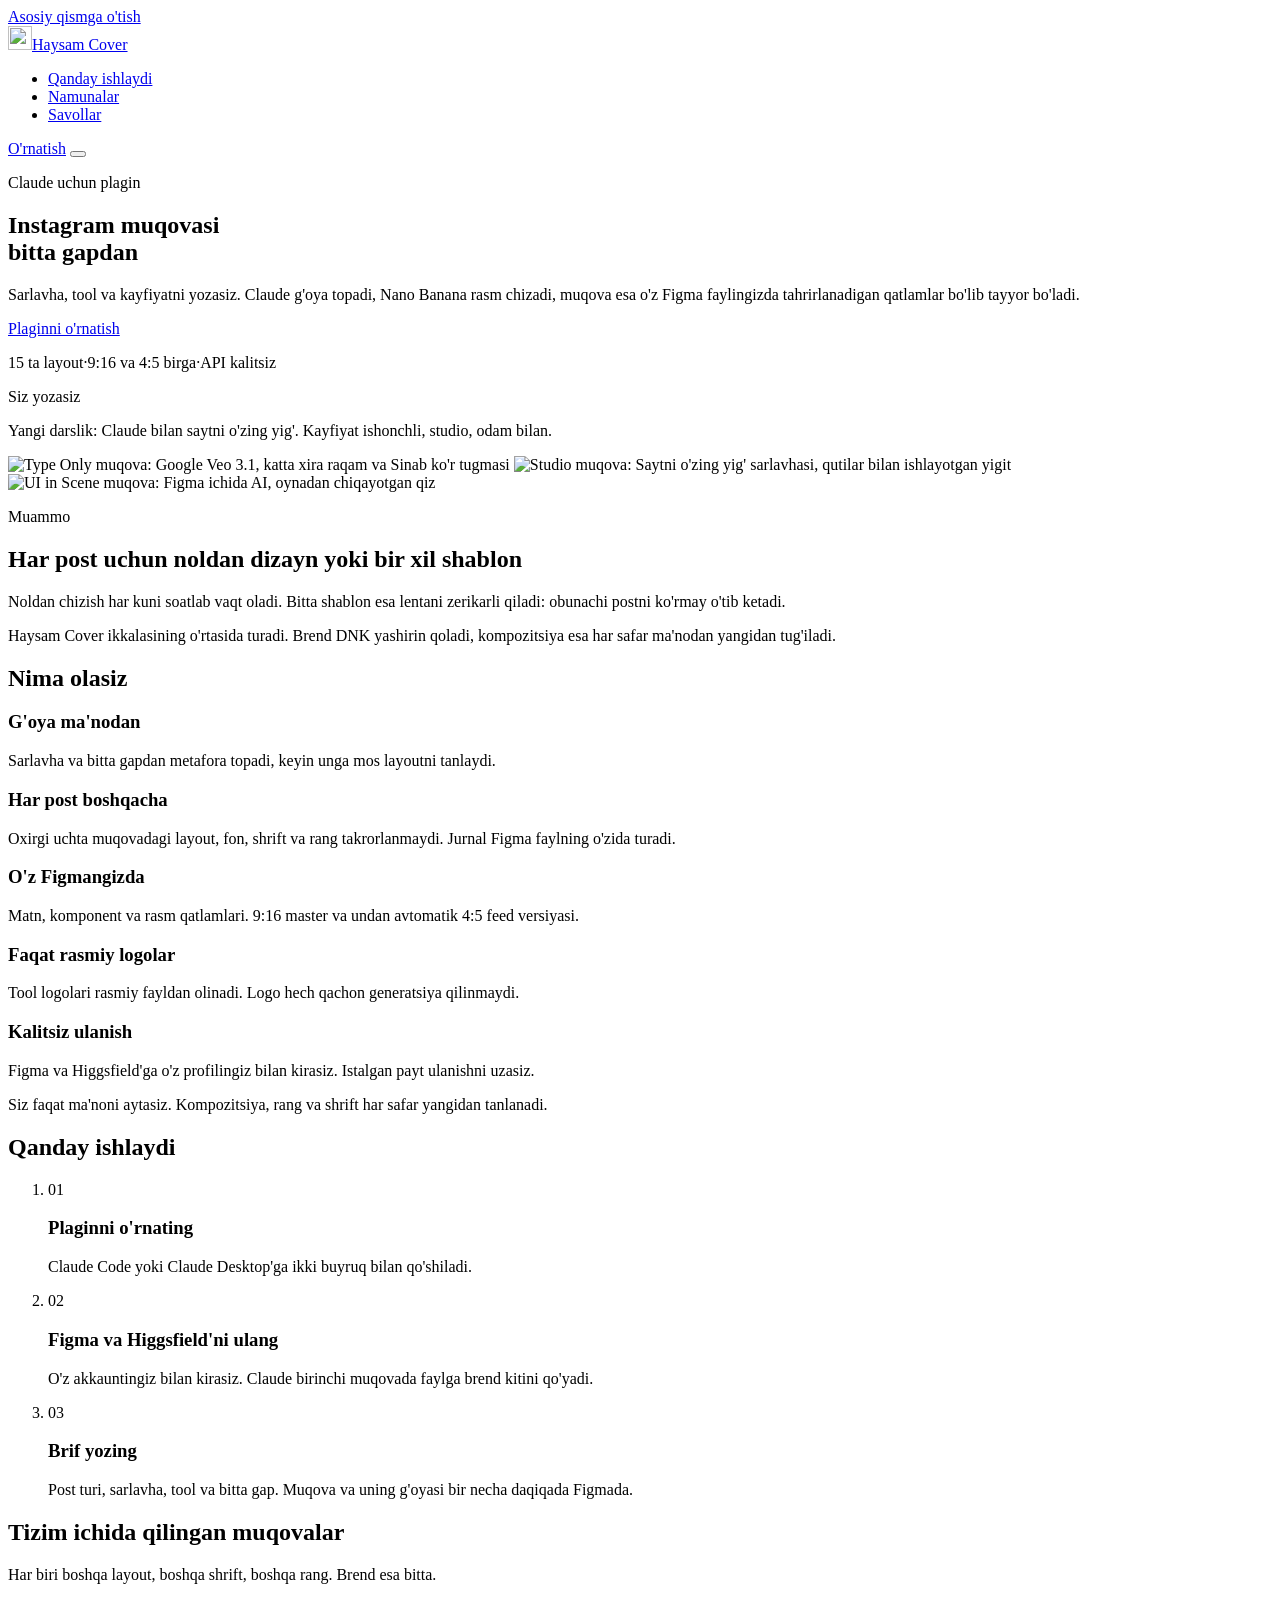
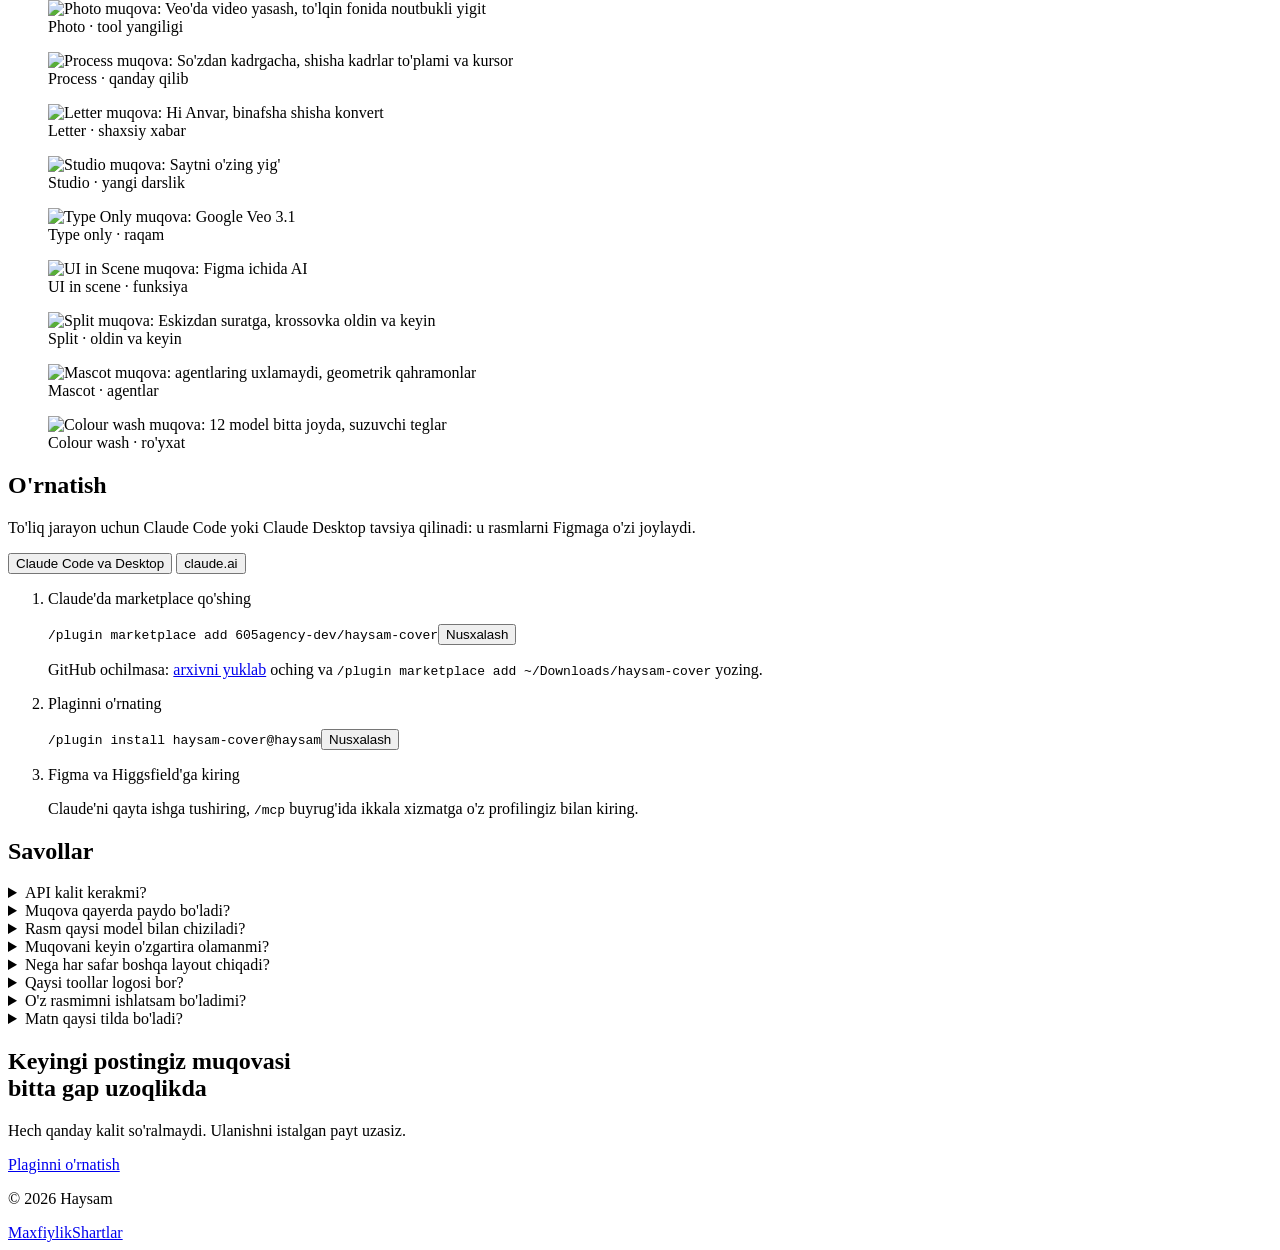
==== web/index.html @ 32047e77 "Haysam Cover plugin: skill, Figma kit, landing page Co-Authored-By: Claude Opus 5.5 <noreply@anthrop" ====
<!doctype html>
<html lang="uz">
<head>
<meta charset="utf-8">
<meta name="viewport" content="width=device-width, initial-scale=1">
<title>Haysam Cover · Instagram muqovasi bitta gapdan</title>
<meta name="description" content="Claude uchun plagin: sarlavha, tool va kayfiyatni yozasiz, Claude g'oya topadi, Nano Banana rasm chizadi va muqova o'z Figma faylingizda tahrirlanadigan holda tayyor bo'ladi.">
<meta property="og:type" content="website">
<meta property="og:title" content="Haysam Cover · Instagram muqovasi bitta gapdan">
<meta property="og:description" content="Claude plagini: g'oya, layout, AI rasm va 9:16 + 4:5 muqova o'z Figmangizda.">
<meta property="og:image" content="https://haysam-cover.vercel.app/og.png">
<meta name="twitter:card" content="summary_large_image">
<link rel="icon" href="/favicon.svg" type="image/svg+xml">
<link rel="preconnect" href="https://fonts.googleapis.com">
<link rel="preconnect" href="https://fonts.gstatic.com" crossorigin>
<link href="https://fonts.googleapis.com/css2?family=Geist:wght@400;500;600;700&family=Geist+Mono:wght@500&display=swap" rel="stylesheet">
<link rel="stylesheet" href="https://unpkg.com/@phosphor-icons/web@2.1.1/src/regular/style.css">
<link rel="stylesheet" href="/styles.css">
<script type="application/ld+json">
{"@context":"https://schema.org","@type":"FAQPage","mainEntity":[
{"@type":"Question","name":"API kalit kerakmi?","acceptedAnswer":{"@type":"Answer","text":"Yo'q. Figma va Higgsfield'ga o'z profilingiz bilan kirasiz. Plagin hech qanday kalit yoki parol so'ramaydi."}},
{"@type":"Question","name":"Muqova qayerda paydo bo'ladi?","acceptedAnswer":{"@type":"Answer","text":"Faqat siz bergan Figma faylda, Haysam Covers sahifasida. Haysam namuna fayli faqat o'qiladi."}},
{"@type":"Question","name":"Rasm qaysi model bilan chiziladi?","acceptedAnswer":{"@type":"Answer","text":"Higgsfield'dagi Nano Banana 2 bilan. Kreditlar sizning Higgsfield hisobingizdan yechiladi."}}
]}
</script>
</head>
<body>
<a class="skip" href="#main">Asosiy qismga o'tish</a>

<header class="nav-wrap">
  <nav class="nav" aria-label="Asosiy menyu">
    <a class="brand" href="/" aria-current="page"><img src="/favicon.svg" alt="" width="24" height="24"><span class="title-3">Haysam Cover</span></a>
    <ul class="nav-links">
      <li><a class="body-5" href="#qanday">Qanday ishlaydi</a></li>
      <li><a class="body-5" href="#namunalar">Namunalar</a></li>
      <li><a class="body-5" href="#savollar">Savollar</a></li>
    </ul>
    <a class="btn btn-primary button-sm nav-cta" href="#ornatish">O'rnatish</a>
    <button class="menu-toggle" aria-label="Menyuni ochish" aria-expanded="false" aria-controls="mobile-menu"><span></span><span></span></button>
  </nav>
  <div class="mobile-menu" id="mobile-menu" hidden>
    <a class="heading-4" href="#qanday">Qanday ishlaydi</a>
    <a class="heading-4" href="#namunalar">Namunalar</a>
    <a class="heading-4" href="#savollar">Savollar</a>
    <a class="heading-4" href="#ornatish">O'rnatish</a>
  </div>
</header>

<main id="main">

  <section class="hero">
    <p class="eyebrow caption-1"><i class="ph ph-puzzle-piece" aria-hidden="true"></i> Claude uchun plagin</p>
    <h1 class="heading-1 hero-title">Instagram muqovasi<br>bitta gapdan</h1>
    <p class="body-3 hero-sub">Sarlavha, tool va kayfiyatni yozasiz. Claude g'oya topadi, Nano Banana rasm chizadi, muqova esa o'z Figma faylingizda tahrirlanadigan qatlamlar bo'lib tayyor bo'ladi.</p>
    <div class="hero-actions">
      <a class="btn btn-primary button-lg" href="#ornatish">Plaginni o'rnatish <i class="ph ph-arrow-down" aria-hidden="true"></i></a>
    </div>
    <p class="caption-2 proof"><span>15 ta layout</span><span aria-hidden="true">·</span><span>9:16 va 4:5 birga</span><span aria-hidden="true">·</span><span>API kalitsiz</span></p>

    <div class="hero-visual" aria-label="Brifdan muqovaga: misol">
      <div class="brief">
        <p class="caption-3 brief-label">Siz yozasiz</p>
        <p class="body-2">Yangi darslik: Claude bilan saytni o'zing yig'. Kayfiyat ishonchli, studio, odam bilan.</p>
      </div>
      <div class="fan">
        <img class="fan-card c1" src="/covers/i-type.webp" width="540" height="960" alt="Type Only muqova: Google Veo 3.1, katta xira raqam va Sinab ko'r tugmasi">
        <img class="fan-card c2" src="/covers/h-studio.webp" width="540" height="960" alt="Studio muqova: Saytni o'zing yig' sarlavhasi, qutilar bilan ishlayotgan yigit">
        <img class="fan-card c3" src="/covers/j-ui.webp" width="540" height="960" alt="UI in Scene muqova: Figma ichida AI, oynadan chiqayotgan qiz">
      </div>
    </div>
  </section>

  <section class="section problem reveal">
    <div class="split">
      <div>
        <p class="caption-3 kicker">Muammo</p>
        <h2 class="heading-3">Har post uchun noldan dizayn yoki bir xil shablon</h2>
      </div>
      <div class="split-body">
        <p class="body-3">Noldan chizish har kuni soatlab vaqt oladi. Bitta shablon esa lentani zerikarli qiladi: obunachi postni ko'rmay o'tib ketadi.</p>
        <p class="body-3">Haysam Cover ikkalasining o'rtasida turadi. Brend DNK yashirin qoladi, kompozitsiya esa har safar ma'nodan yangidan tug'iladi.</p>
      </div>
    </div>
  </section>

  <section class="section reveal" aria-labelledby="foyda">
    <h2 class="heading-3 section-title" id="foyda">Nima olasiz</h2>
    <div class="cards">
      <article class="card">
        <i class="ph ph-lightbulb icon" aria-hidden="true"></i>
        <h3 class="title-1">G'oya ma'nodan</h3>
        <p class="body-6">Sarlavha va bitta gapdan metafora topadi, keyin unga mos layoutni tanlaydi.</p>
      </article>
      <article class="card">
        <i class="ph ph-shuffle icon" aria-hidden="true"></i>
        <h3 class="title-1">Har post boshqacha</h3>
        <p class="body-6">Oxirgi uchta muqovadagi layout, fon, shrift va rang takrorlanmaydi. Jurnal Figma faylning o'zida turadi.</p>
      </article>
      <article class="card">
        <i class="ph ph-figma-logo icon" aria-hidden="true"></i>
        <h3 class="title-1">O'z Figmangizda</h3>
        <p class="body-6">Matn, komponent va rasm qatlamlari. 9:16 master va undan avtomatik 4:5 feed versiyasi.</p>
      </article>
      <article class="card">
        <i class="ph ph-seal-check icon" aria-hidden="true"></i>
        <h3 class="title-1">Faqat rasmiy logolar</h3>
        <p class="body-6">Tool logolari rasmiy fayldan olinadi. Logo hech qachon generatsiya qilinmaydi.</p>
      </article>
      <article class="card">
        <i class="ph ph-plugs-connected icon" aria-hidden="true"></i>
        <h3 class="title-1">Kalitsiz ulanish</h3>
        <p class="body-6">Figma va Higgsfield'ga o'z profilingiz bilan kirasiz. Istalgan payt ulanishni uzasiz.</p>
      </article>
    </div>
  </section>

  <section class="tagline" aria-label="Asosiy g'oya">
    <p class="heading-2 tagline-text" data-words>Siz faqat ma'noni aytasiz. Kompozitsiya, rang va shrift har safar yangidan tanlanadi.</p>
  </section>

  <section class="section reveal" id="qanday" aria-labelledby="qanday-title">
    <h2 class="heading-3 section-title" id="qanday-title">Qanday ishlaydi</h2>
    <ol class="steps">
      <li class="step">
        <span class="step-num caption-3">01</span>
        <h3 class="title-1">Plaginni o'rnating</h3>
        <p class="body-6">Claude Code yoki Claude Desktop'ga ikki buyruq bilan qo'shiladi.</p>
      </li>
      <li class="step">
        <span class="step-num caption-3">02</span>
        <h3 class="title-1">Figma va Higgsfield'ni ulang</h3>
        <p class="body-6">O'z akkauntingiz bilan kirasiz. Claude birinchi muqovada faylga brend kitini qo'yadi.</p>
      </li>
      <li class="step">
        <span class="step-num caption-3">03</span>
        <h3 class="title-1">Brif yozing</h3>
        <p class="body-6">Post turi, sarlavha, tool va bitta gap. Muqova va uning g'oyasi bir necha daqiqada Figmada.</p>
      </li>
    </ol>
  </section>

  <section class="section reveal" id="namunalar" aria-labelledby="namuna-title">
    <div class="section-head">
      <h2 class="heading-3" id="namuna-title">Tizim ichida qilingan muqovalar</h2>
      <p class="body-6 muted">Har biri boshqa layout, boshqa shrift, boshqa rang. Brend esa bitta.</p>
    </div>
    <div class="gallery">
      <figure><img loading="lazy" src="/covers/a3-photo.webp" width="540" height="960" alt="Photo muqova: Veo'da video yasash, to'lqin fonida noutbukli yigit"><figcaption class="caption-4">Photo · tool yangiligi</figcaption></figure>
      <figure><img loading="lazy" src="/covers/f-process.webp" width="540" height="960" alt="Process muqova: So'zdan kadrgacha, shisha kadrlar to'plami va kursor"><figcaption class="caption-4">Process · qanday qilib</figcaption></figure>
      <figure><img loading="lazy" src="/covers/g-letter.webp" width="540" height="960" alt="Letter muqova: Hi Anvar, binafsha shisha konvert"><figcaption class="caption-4">Letter · shaxsiy xabar</figcaption></figure>
      <figure><img loading="lazy" src="/covers/h-studio.webp" width="540" height="960" alt="Studio muqova: Saytni o'zing yig'"><figcaption class="caption-4">Studio · yangi darslik</figcaption></figure>
      <figure><img loading="lazy" src="/covers/i-type.webp" width="540" height="960" alt="Type Only muqova: Google Veo 3.1"><figcaption class="caption-4">Type only · raqam</figcaption></figure>
      <figure><img loading="lazy" src="/covers/j-ui.webp" width="540" height="960" alt="UI in Scene muqova: Figma ichida AI"><figcaption class="caption-4">UI in scene · funksiya</figcaption></figure>
      <figure><img loading="lazy" src="/covers/k-split.webp" width="540" height="960" alt="Split muqova: Eskizdan suratga, krossovka oldin va keyin"><figcaption class="caption-4">Split · oldin va keyin</figcaption></figure>
      <figure><img loading="lazy" src="/covers/l-mascot.webp" width="540" height="960" alt="Mascot muqova: agentlaring uxlamaydi, geometrik qahramonlar"><figcaption class="caption-4">Mascot · agentlar</figcaption></figure>
      <figure><img loading="lazy" src="/covers/m-wash.webp" width="540" height="960" alt="Colour wash muqova: 12 model bitta joyda, suzuvchi teglar"><figcaption class="caption-4">Colour wash · ro'yxat</figcaption></figure>
    </div>
  </section>

  <section class="section reveal" id="ornatish" aria-labelledby="ornatish-title">
    <div class="section-head">
      <h2 class="heading-3" id="ornatish-title">O'rnatish</h2>
      <p class="body-6 muted">To'liq jarayon uchun Claude Code yoki Claude Desktop tavsiya qilinadi: u rasmlarni Figmaga o'zi joylaydi.</p>
    </div>
    <div class="install">
      <div class="tabs" role="tablist" aria-label="Qayerga o'rnatasiz">
        <button class="tab button-sm" role="tab" id="tab-code" aria-controls="panel-code" aria-selected="true">Claude Code va Desktop</button>
        <button class="tab button-sm" role="tab" id="tab-web" aria-controls="panel-web" aria-selected="false" tabindex="-1">claude.ai</button>
      </div>

      <div class="panel" role="tabpanel" id="panel-code" aria-labelledby="tab-code">
        <ol class="install-steps">
          <li>
            <p class="body-4">Claude'da marketplace qo'shing</p>
            <div class="code"><code>/plugin marketplace add 605agency-dev/haysam-cover</code><button class="copy button-xsm" type="button">Nusxalash</button></div>
            <p class="body-6 muted">GitHub ochilmasa: <a href="/downloads/haysam-cover-plugin.zip" download>arxivni yuklab</a> oching va <code class="inline">/plugin marketplace add ~/Downloads/haysam-cover</code> yozing.</p>
          </li>
          <li>
            <p class="body-4">Plaginni o'rnating</p>
            <div class="code"><code>/plugin install haysam-cover@haysam</code><button class="copy button-xsm" type="button">Nusxalash</button></div>
          </li>
          <li>
            <p class="body-4">Figma va Higgsfield'ga kiring</p>
            <p class="body-6 muted">Claude'ni qayta ishga tushiring, <code class="inline">/mcp</code> buyrug'ida ikkala xizmatga o'z profilingiz bilan kiring.</p>
          </li>
        </ol>
      </div>

      <div class="panel" role="tabpanel" id="panel-web" aria-labelledby="tab-web" hidden>
        <ol class="install-steps">
          <li>
            <p class="body-4">Skill arxivini yuklab oling</p>
            <a class="btn btn-primary button-md" href="/downloads/haysam-cover-skill.zip" download><i class="ph ph-download-simple" aria-hidden="true"></i> haysam-cover-skill.zip</a>
          </li>
          <li>
            <p class="body-4">Settings → Capabilities → Skills bo'limida yuklang</p>
            <p class="body-6 muted">Arxivni ochmasdan o'zini yuklang.</p>
          </li>
          <li>
            <p class="body-4">Connectors'da Figma va Higgsfield'ni ulang</p>
            <p class="body-6 muted">Brauzerda rasmni Figmaga avtomatik joylab bo'lmaydi: Claude rasm havolasini beradi, siz uni IMAGE qatlamiga tashlaysiz.</p>
          </li>
        </ol>
      </div>
      <p class="caption-2 copy-error" role="status" aria-live="polite"></p>
    </div>
  </section>

  <section class="section reveal" id="savollar" aria-labelledby="savol-title">
    <h2 class="heading-3 section-title" id="savol-title">Savollar</h2>
    <div class="faq">
      <details><summary class="title-2">API kalit kerakmi?</summary><p class="body-6">Yo'q. Figma va Higgsfield'ga o'z profilingiz bilan kirasiz. Plagin hech qanday kalit yoki parol so'ramaydi.</p></details>
      <details><summary class="title-2">Muqova qayerda paydo bo'ladi?</summary><p class="body-6">Faqat siz bergan Figma faylda, Haysam Covers sahifasida. Fayl bo'lmasa, Claude sizning draftlaringizda yangisini ochadi. Haysam namuna fayli faqat o'qiladi.</p></details>
      <details><summary class="title-2">Rasm qaysi model bilan chiziladi?</summary><p class="body-6">Higgsfield'dagi Nano Banana 2 bilan. Kreditlar sizning Higgsfield hisobingizdan yechiladi. Video faqat siz alohida so'rasangiz qilinadi.</p></details>
      <details><summary class="title-2">Muqovani keyin o'zgartira olamanmi?</summary><p class="body-6">Ha. Hammasi oddiy Figma qatlamlari: matnni tahrirlaysiz, rasmni almashtirasiz, tugma rangini o'zgartirasiz. 4:5 versiya 9:16 masterdan yangilanadi.</p></details>
      <details><summary class="title-2">Nega har safar boshqa layout chiqadi?</summary><p class="body-6">Claude oxirgi uchta muqovani faylning COVER LOG jurnalidan o'qiydi va layout, fon, shrift yoki rangni takrorlamaydi. Bitta layoutni xohlasangiz, brifda ayting.</p></details>
      <details><summary class="title-2">Qaysi toollar logosi bor?</summary><p class="body-6">Claude, ChatGPT, Gemini, Google Veo, Figma, Notion, Canva, Photoshop, Perplexity, ElevenLabs, Suno, Telegram va boshqalar. Yangi tool uchun Claude rasmiy SVG faylni topib kitga qo'shadi.</p></details>
      <details><summary class="title-2">O'z rasmimni ishlatsam bo'ladimi?</summary><p class="body-6">Ha. Brifda rasmni bering: Claude uni slotga joylaydi yoki uslubni saqlab qayta chizdiradi.</p></details>
      <details><summary class="title-2">Matn qaysi tilda bo'ladi?</summary><p class="body-6">Brifni qaysi tilda yozsangiz, muqova o'sha tilda. Asosiy til o'zbekcha lotin.</p></details>
    </div>
  </section>

  <section class="final reveal" aria-labelledby="final-title">
    <h2 class="heading-2 final-title" id="final-title">Keyingi postingiz muqovasi<br>bitta gap uzoqlikda</h2>
    <p class="body-3 muted">Hech qanday kalit so'ralmaydi. Ulanishni istalgan payt uzasiz.</p>
    <a class="btn btn-primary button-lg" href="#ornatish">Plaginni o'rnatish <i class="ph ph-arrow-up" aria-hidden="true"></i></a>
  </section>
</main>

<footer class="footer">
  <p class="caption-2">© 2026 Haysam</p>
  <nav aria-label="Huquqiy"><a class="caption-2" href="/privacy">Maxfiylik</a><a class="caption-2" href="/terms">Shartlar</a></nav>
</footer>

<script src="/app.js" defer></script>
</body>
</html>
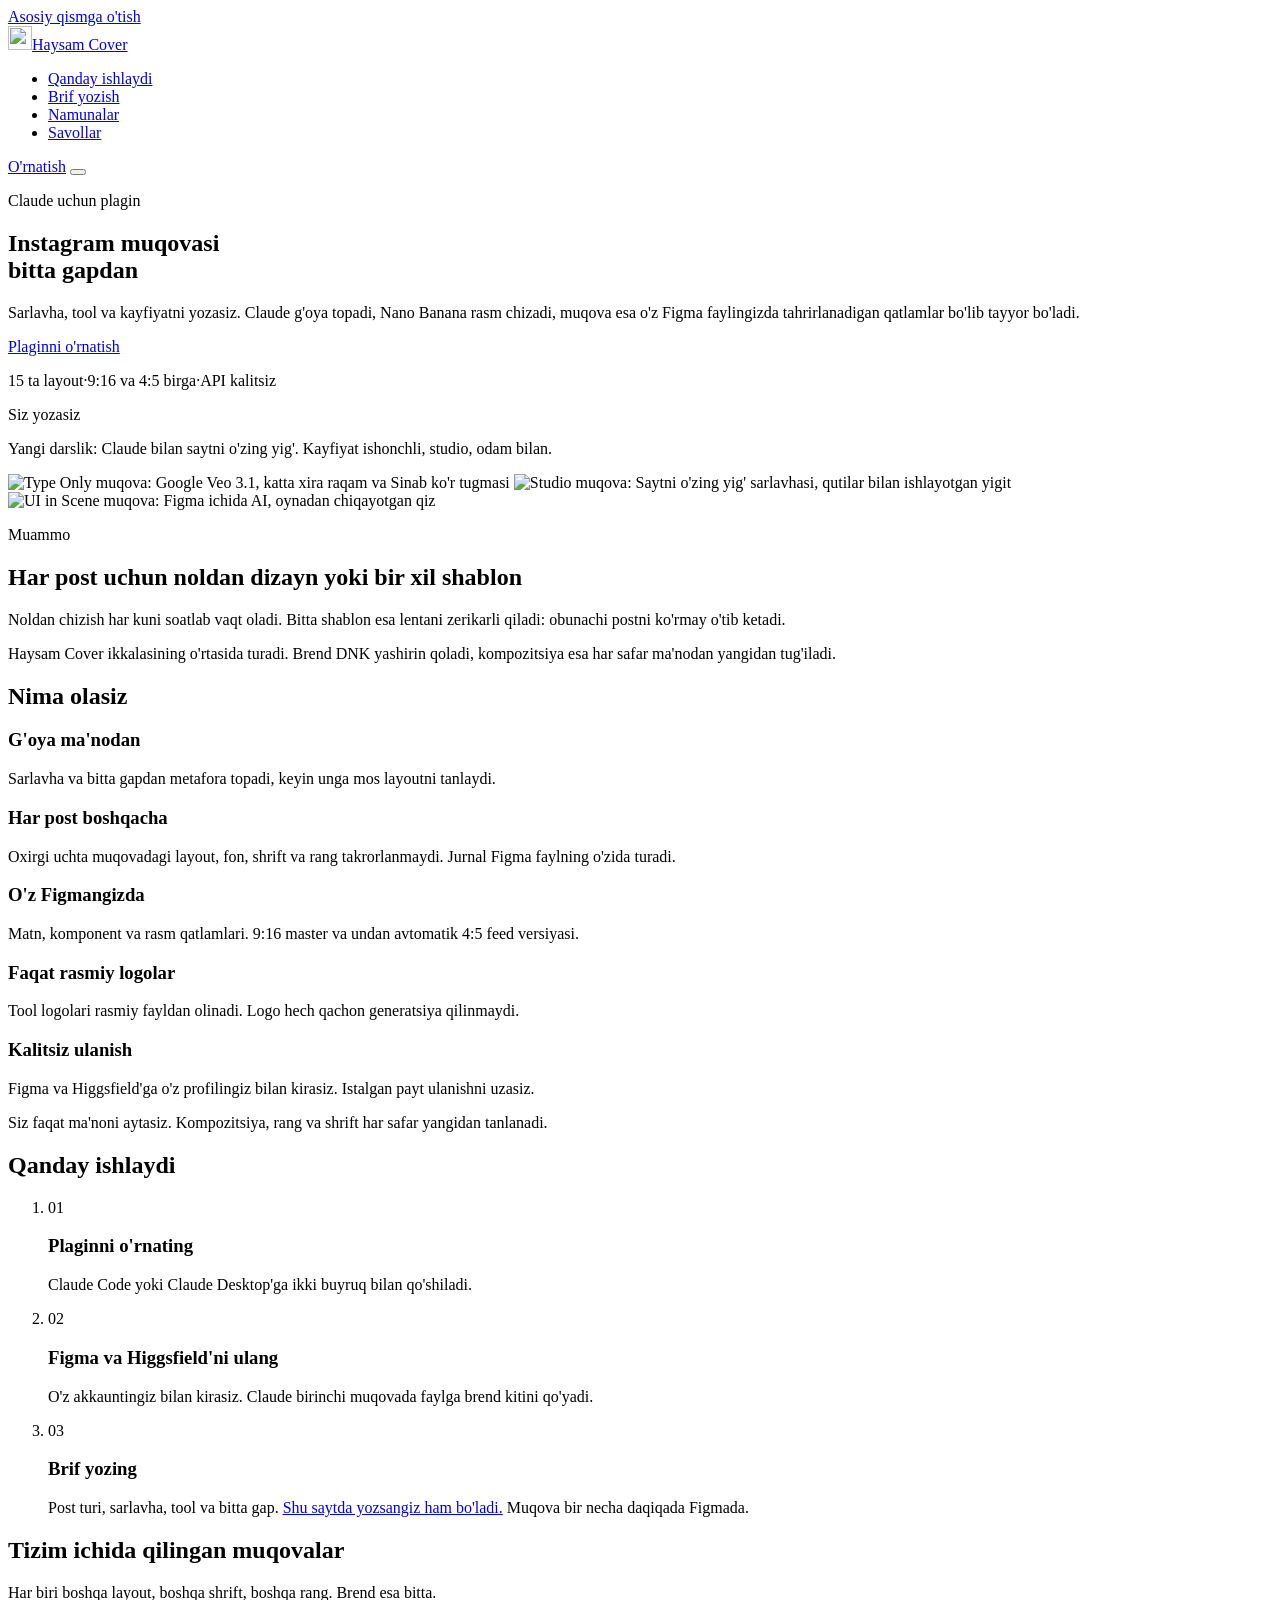
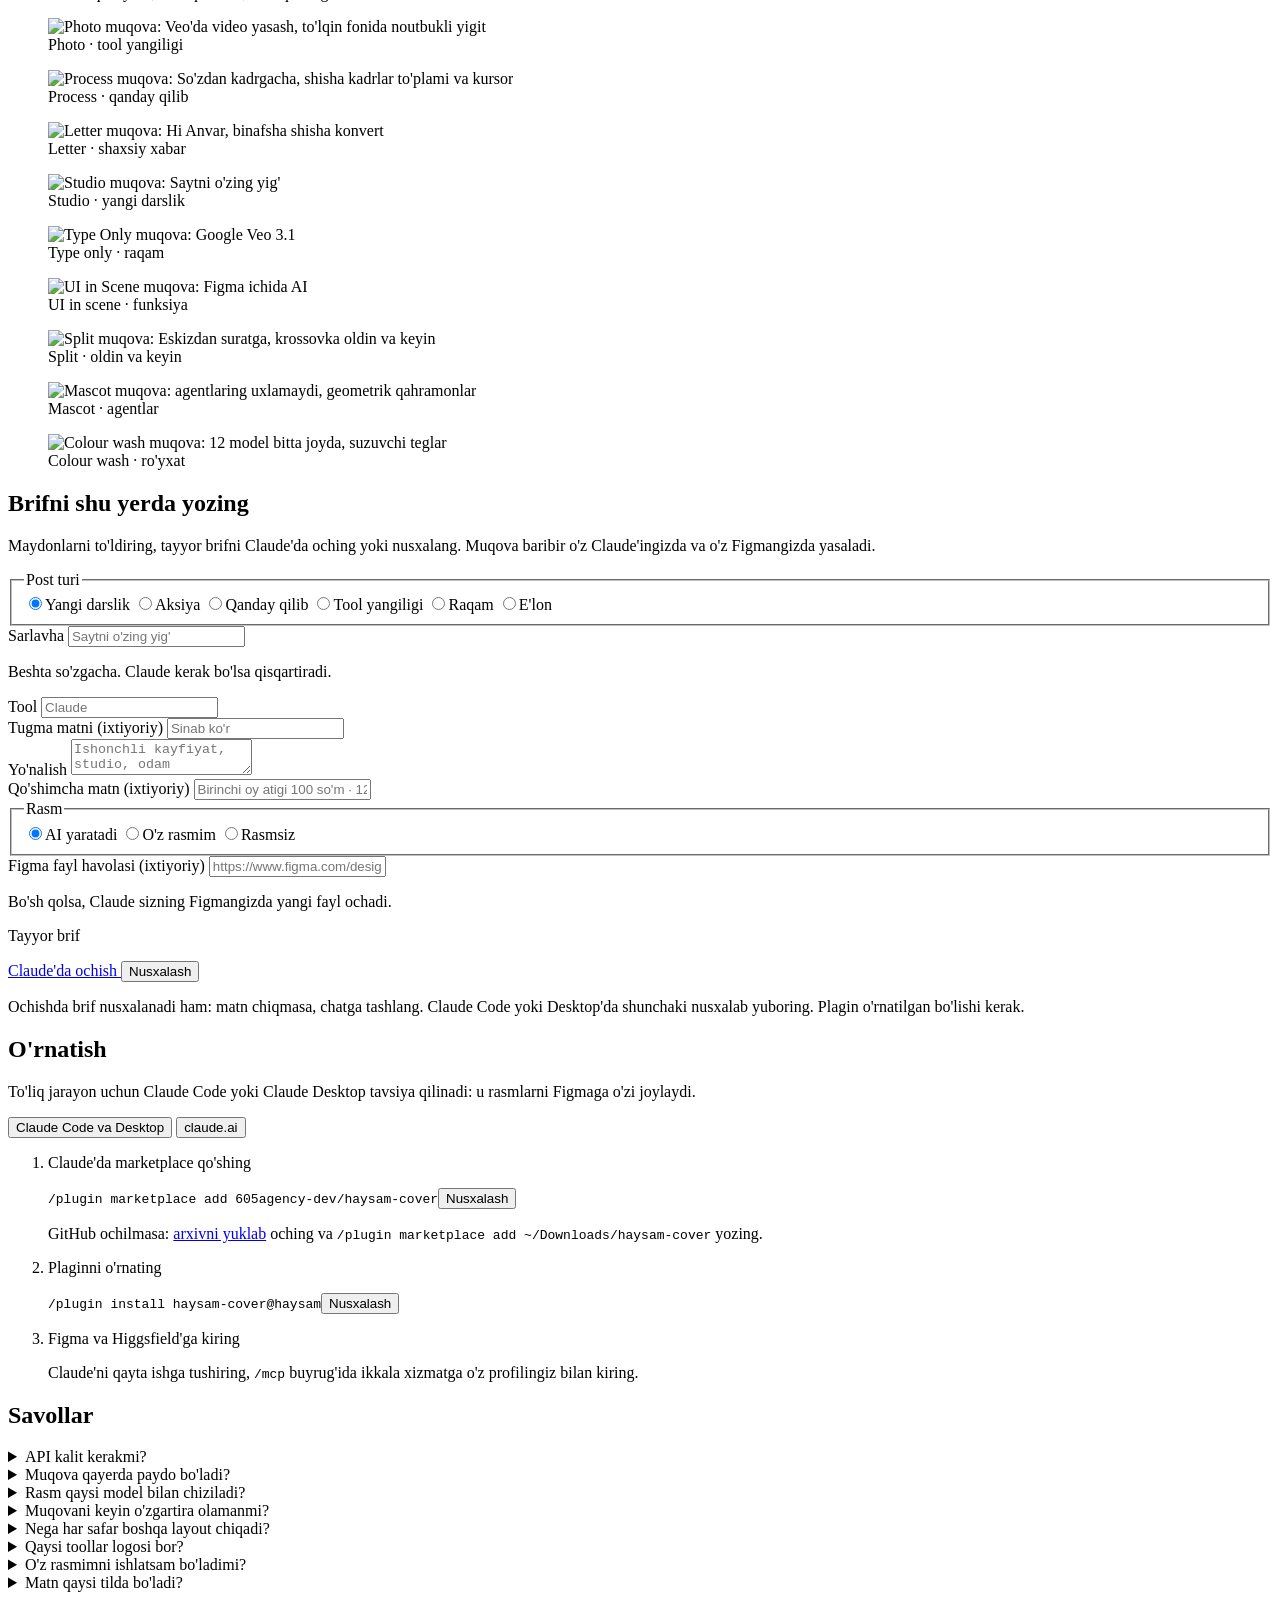
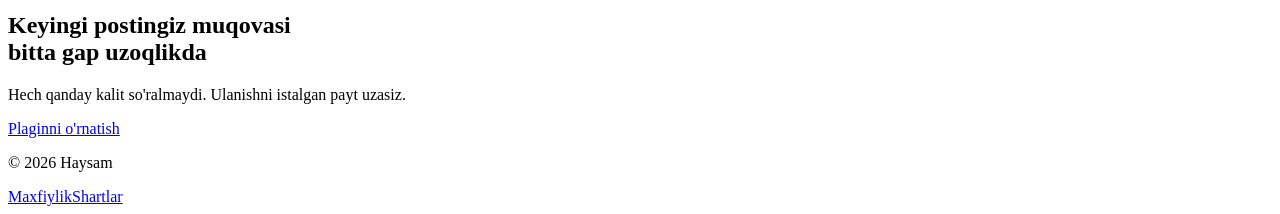
==== commit 53cc35fc: "Brief form on the landing page; skill accepts HAYSAM BRIEF Co-Authored-By: Claude Opus 5.5 <noreply@" ====
--- a/web/index.html
+++ b/web/index.html
@@ -32,6 +32,7 @@
     <a class="brand" href="/" aria-current="page"><img src="/favicon.svg" alt="" width="24" height="24"><span class="title-3">Haysam Cover</span></a>
     <ul class="nav-links">
       <li><a class="body-5" href="#qanday">Qanday ishlaydi</a></li>
+      <li><a class="body-5" href="#brif">Brif yozish</a></li>
       <li><a class="body-5" href="#namunalar">Namunalar</a></li>
       <li><a class="body-5" href="#savollar">Savollar</a></li>
     </ul>
@@ -40,6 +41,7 @@
   </nav>
   <div class="mobile-menu" id="mobile-menu" hidden>
     <a class="heading-4" href="#qanday">Qanday ishlaydi</a>
+    <a class="heading-4" href="#brif">Brif yozish</a>
     <a class="heading-4" href="#namunalar">Namunalar</a>
     <a class="heading-4" href="#savollar">Savollar</a>
     <a class="heading-4" href="#ornatish">O'rnatish</a>
@@ -134,7 +136,7 @@
       <li class="step">
         <span class="step-num caption-3">03</span>
         <h3 class="title-1">Brif yozing</h3>
-        <p class="body-6">Post turi, sarlavha, tool va bitta gap. Muqova va uning g'oyasi bir necha daqiqada Figmada.</p>
+        <p class="body-6">Post turi, sarlavha, tool va bitta gap. <a class="link" href="#brif">Shu saytda yozsangiz ham bo'ladi.</a> Muqova bir necha daqiqada Figmada.</p>
       </li>
     </ol>
   </section>
@@ -154,6 +156,86 @@
       <figure><img loading="lazy" src="/covers/k-split.webp" width="540" height="960" alt="Split muqova: Eskizdan suratga, krossovka oldin va keyin"><figcaption class="caption-4">Split · oldin va keyin</figcaption></figure>
       <figure><img loading="lazy" src="/covers/l-mascot.webp" width="540" height="960" alt="Mascot muqova: agentlaring uxlamaydi, geometrik qahramonlar"><figcaption class="caption-4">Mascot · agentlar</figcaption></figure>
       <figure><img loading="lazy" src="/covers/m-wash.webp" width="540" height="960" alt="Colour wash muqova: 12 model bitta joyda, suzuvchi teglar"><figcaption class="caption-4">Colour wash · ro'yxat</figcaption></figure>
+    </div>
+  </section>
+
+  <section class="section reveal" id="brif" aria-labelledby="brif-title">
+    <div class="section-head">
+      <h2 class="heading-3" id="brif-title">Brifni shu yerda yozing</h2>
+      <p class="body-6 muted">Maydonlarni to'ldiring, tayyor brifni Claude'da oching yoki nusxalang. Muqova baribir o'z Claude'ingizda va o'z Figmangizda yasaladi.</p>
+    </div>
+    <div class="composer">
+      <form class="brief-form" id="brief-form" novalidate>
+        <fieldset class="field">
+          <legend class="body-4">Post turi</legend>
+          <div class="chips-input">
+            <label><input type="radio" name="type" value="Yangi darslik" checked><span class="button-sm">Yangi darslik</span></label>
+            <label><input type="radio" name="type" value="Aksiya"><span class="button-sm">Aksiya</span></label>
+            <label><input type="radio" name="type" value="Qanday qilib"><span class="button-sm">Qanday qilib</span></label>
+            <label><input type="radio" name="type" value="Tool yangiligi"><span class="button-sm">Tool yangiligi</span></label>
+            <label><input type="radio" name="type" value="Raqam"><span class="button-sm">Raqam</span></label>
+            <label><input type="radio" name="type" value="E'lon"><span class="button-sm">E'lon</span></label>
+          </div>
+        </fieldset>
+
+        <div class="field">
+          <label class="body-4" for="f-headline">Sarlavha</label>
+          <input class="input body-3" id="f-headline" name="headline" maxlength="60" required placeholder="Saytni o'zing yig'" autocomplete="off" aria-describedby="f-headline-hint">
+          <p class="caption-2 muted" id="f-headline-hint">Beshta so'zgacha. Claude kerak bo'lsa qisqartiradi.</p>
+        </div>
+
+        <div class="field-row">
+          <div class="field">
+            <label class="body-4" for="f-tool">Tool</label>
+            <input class="input body-3" id="f-tool" name="tool" list="tools" placeholder="Claude" autocomplete="off">
+            <datalist id="tools">
+              <option value="Claude"><option value="ChatGPT"><option value="Gemini"><option value="Google Veo"><option value="Figma">
+              <option value="Notion"><option value="ElevenLabs"><option value="Suno"><option value="Perplexity"><option value="Photoshop">
+              <option value="Canva"><option value="Telegram"><option value="Google"><option value="Anthropic">
+            </datalist>
+          </div>
+          <div class="field">
+            <label class="body-4" for="f-cta">Tugma matni <span class="muted">(ixtiyoriy)</span></label>
+            <input class="input body-3" id="f-cta" name="cta" maxlength="24" placeholder="Sinab ko'r" autocomplete="off">
+          </div>
+        </div>
+
+        <div class="field">
+          <label class="body-4" for="f-direction">Yo'nalish</label>
+          <textarea class="input body-3" id="f-direction" name="direction" rows="2" maxlength="200" placeholder="Ishonchli kayfiyat, studio, odam qutilardan sayt yig'yapti"></textarea>
+        </div>
+
+        <div class="field">
+          <label class="body-4" for="f-extra">Qo'shimcha matn <span class="muted">(ixtiyoriy)</span></label>
+          <input class="input body-3" id="f-extra" name="extra" maxlength="80" placeholder="Birinchi oy atigi 100 so'm · 12 dars" autocomplete="off">
+        </div>
+
+        <fieldset class="field">
+          <legend class="body-4">Rasm</legend>
+          <div class="chips-input">
+            <label><input type="radio" name="image" value="AI, Nano Banana 2" checked><span class="button-sm">AI yaratadi</span></label>
+            <label><input type="radio" name="image" value="O'z rasmimni beraman"><span class="button-sm">O'z rasmim</span></label>
+            <label><input type="radio" name="image" value="Rasmsiz, faqat tipografika"><span class="button-sm">Rasmsiz</span></label>
+          </div>
+        </fieldset>
+
+        <div class="field">
+          <label class="body-4" for="f-figma">Figma fayl havolasi <span class="muted">(ixtiyoriy)</span></label>
+          <input class="input body-3" id="f-figma" name="figma" type="url" inputmode="url" placeholder="https://www.figma.com/design/..." autocomplete="off" aria-describedby="f-figma-hint">
+          <p class="caption-2 muted" id="f-figma-hint">Bo'sh qolsa, Claude sizning Figmangizda yangi fayl ochadi.</p>
+        </div>
+      </form>
+
+      <aside class="brief-out" aria-labelledby="brief-out-title">
+        <p class="caption-3 brief-label" id="brief-out-title">Tayyor brif</p>
+        <pre class="brief-text" id="brief-text" aria-live="polite"></pre>
+        <div class="brief-actions">
+          <a class="btn btn-primary button-md" id="brief-open" href="https://claude.ai/new" target="_blank" rel="noopener">Claude'da ochish <i class="ph ph-arrow-up-right" aria-hidden="true"></i></a>
+          <button class="btn btn-secondary button-md" id="brief-copy" type="button"><i class="ph ph-copy" aria-hidden="true"></i> <span>Nusxalash</span></button>
+        </div>
+        <p class="caption-2 muted">Ochishda brif nusxalanadi ham: matn chiqmasa, chatga tashlang. Claude Code yoki Desktop'da shunchaki nusxalab yuboring. Plagin o'rnatilgan bo'lishi kerak.</p>
+        <p class="caption-2 brief-error" id="brief-error" role="status" aria-live="polite"></p>
+      </aside>
     </div>
   </section>
 
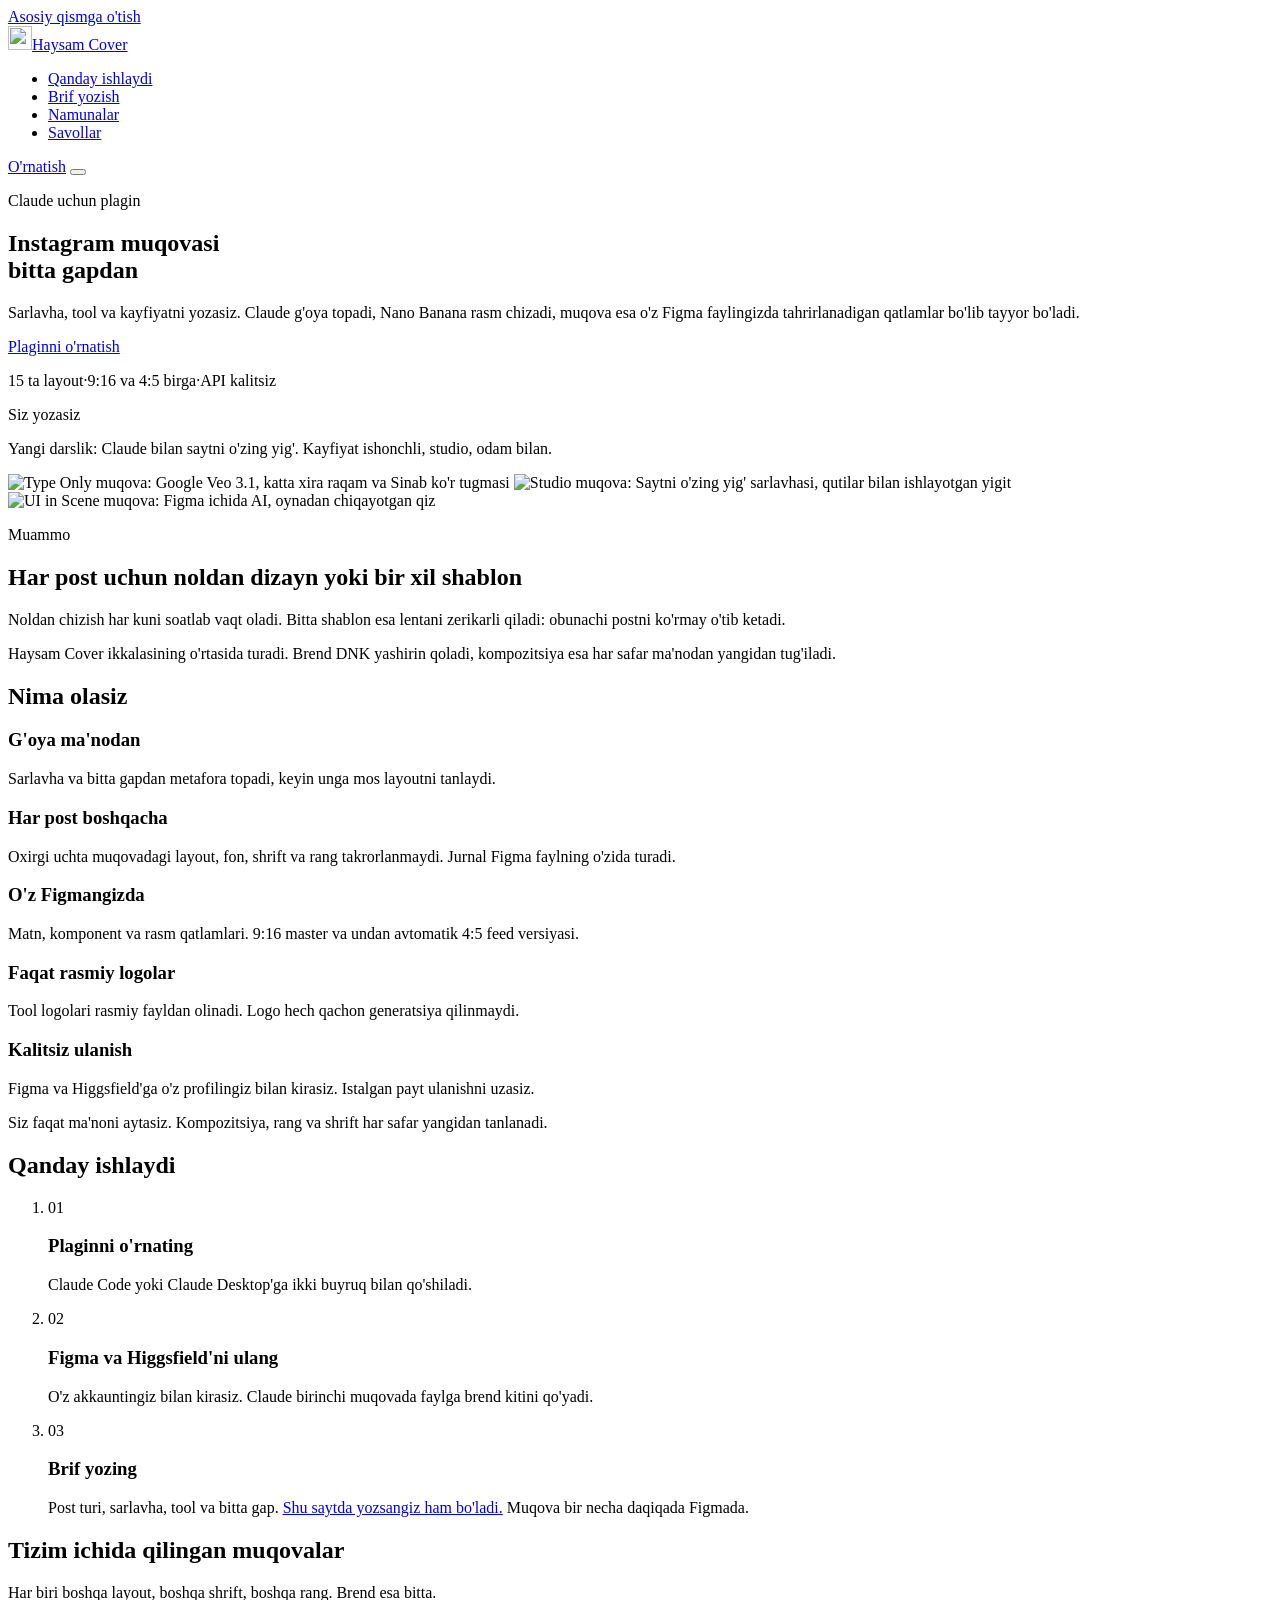
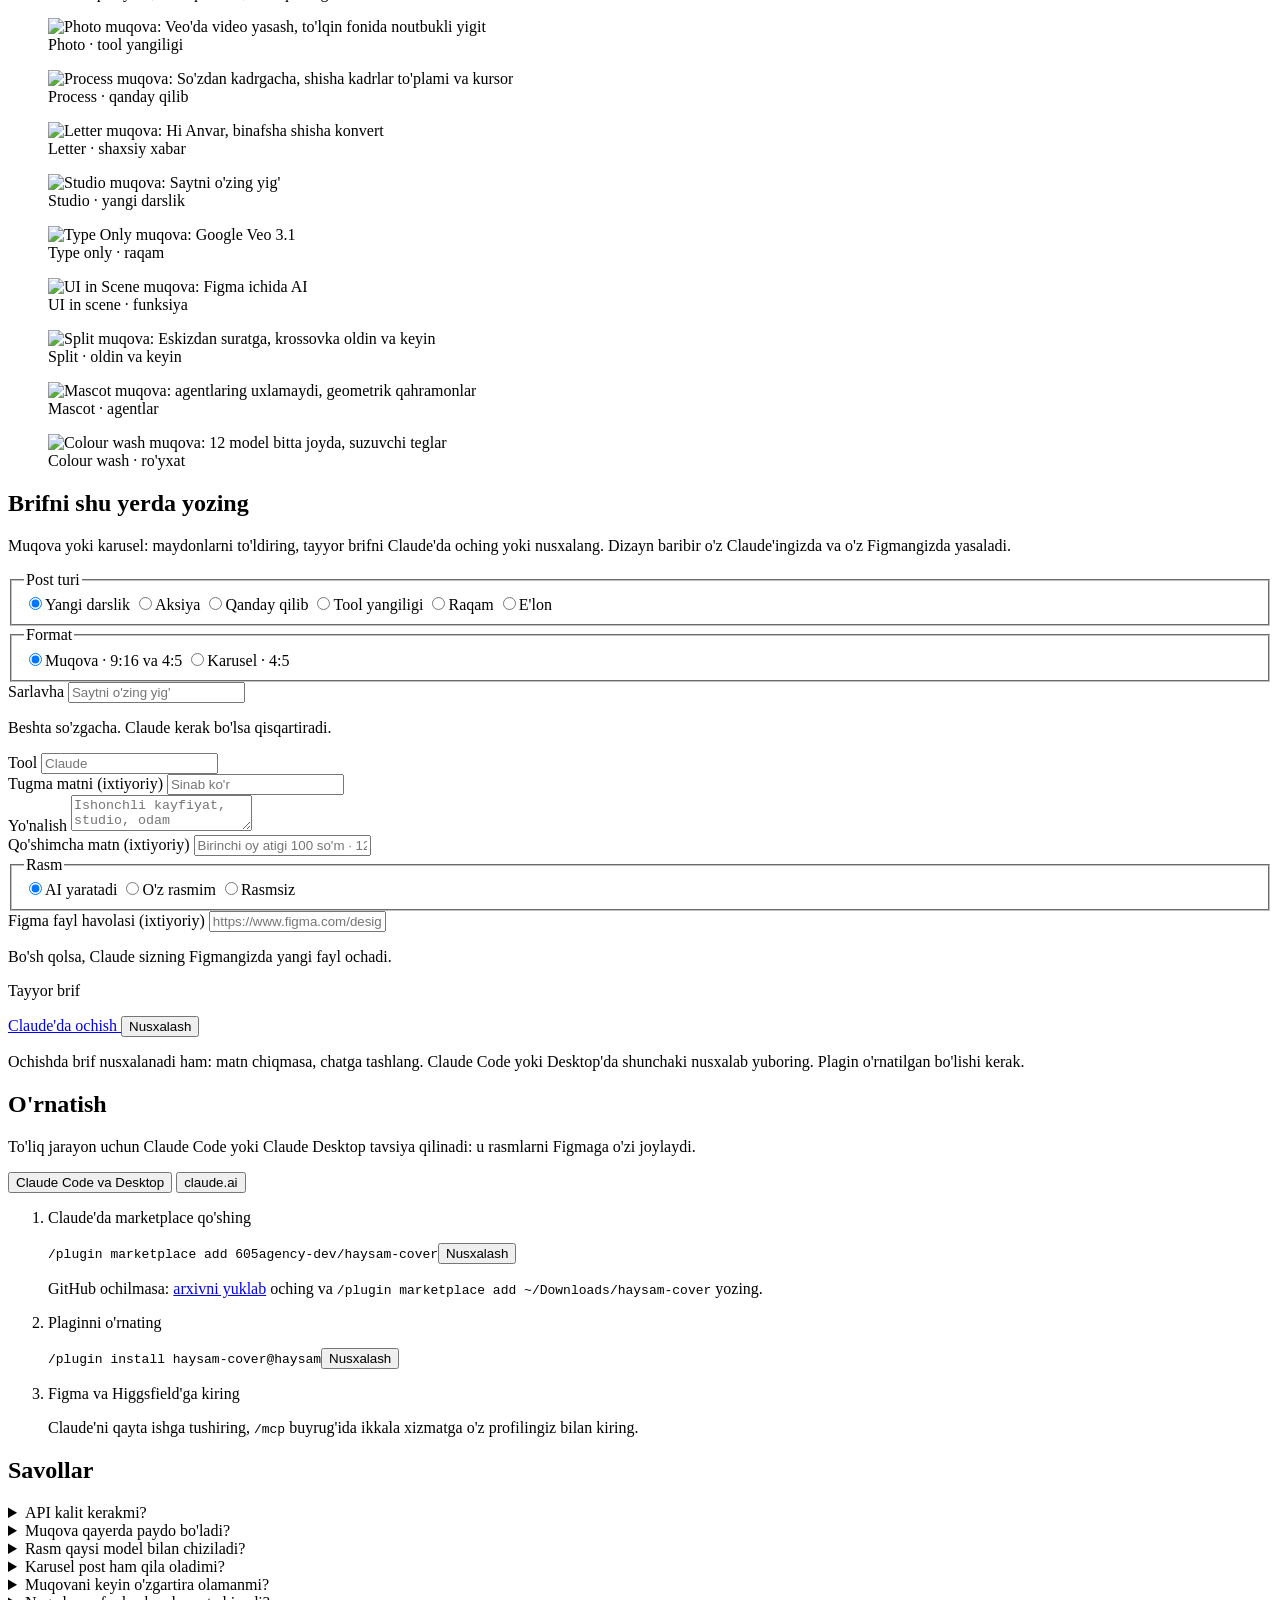
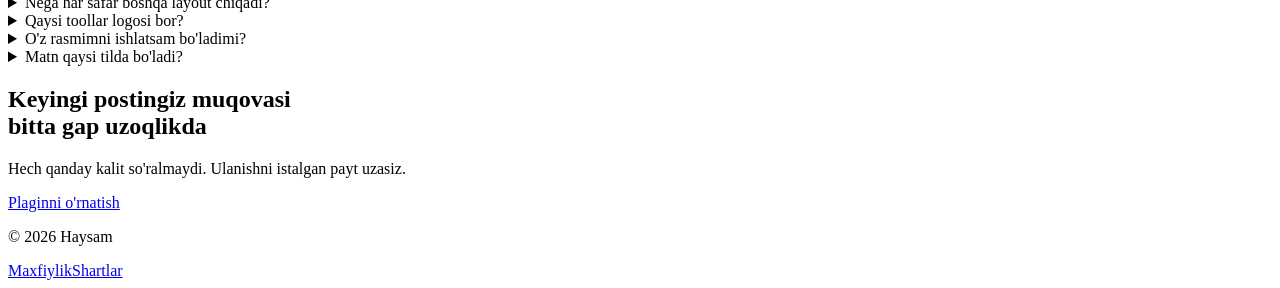
==== commit c11aa9cd: "Carousel posts: buildCarousel (4:5 slides, page counter), skill docs, brief form mode Co-Authored-By" ====
--- a/web/index.html
+++ b/web/index.html
@@ -162,7 +162,7 @@
   <section class="section reveal" id="brif" aria-labelledby="brif-title">
     <div class="section-head">
       <h2 class="heading-3" id="brif-title">Brifni shu yerda yozing</h2>
-      <p class="body-6 muted">Maydonlarni to'ldiring, tayyor brifni Claude'da oching yoki nusxalang. Muqova baribir o'z Claude'ingizda va o'z Figmangizda yasaladi.</p>
+      <p class="body-6 muted">Muqova yoki karusel: maydonlarni to'ldiring, tayyor brifni Claude'da oching yoki nusxalang. Dizayn baribir o'z Claude'ingizda va o'z Figmangizda yasaladi.</p>
     </div>
     <div class="composer">
       <form class="brief-form" id="brief-form" novalidate>
@@ -178,6 +178,25 @@
           </div>
         </fieldset>
 
+        <fieldset class="field">
+          <legend class="body-4">Format</legend>
+          <div class="chips-input">
+            <label><input type="radio" name="format" value="Muqova" checked><span class="button-sm">Muqova · 9:16 va 4:5</span></label>
+            <label><input type="radio" name="format" value="Karusel"><span class="button-sm">Karusel · 4:5</span></label>
+          </div>
+        </fieldset>
+
+        <div class="carousel-fields" id="carousel-fields" hidden>
+          <div class="field">
+            <label class="body-4" for="f-pages">Sahifalar soni</label>
+            <select class="input body-3 select" id="f-pages" name="pages" aria-describedby="f-pages-hint">
+              <option>2</option><option>3</option><option>4</option><option selected>5</option><option>6</option><option>7</option><option>8</option><option>9</option><option>10</option>
+            </select>
+            <p class="caption-2 muted" id="f-pages-hint">Har sahifa 4:5, rasmli, pastida sahifa raqami bilan. Birinchi sahifa muqova vazifasini bajaradi.</p>
+          </div>
+          <div class="pages" id="pages-list"></div>
+        </div>
+
         <div class="field">
           <label class="body-4" for="f-headline">Sarlavha</label>
           <input class="input body-3" id="f-headline" name="headline" maxlength="60" required placeholder="Saytni o'zing yig'" autocomplete="off" aria-describedby="f-headline-hint">
@@ -294,6 +313,7 @@
       <details><summary class="title-2">API kalit kerakmi?</summary><p class="body-6">Yo'q. Figma va Higgsfield'ga o'z profilingiz bilan kirasiz. Plagin hech qanday kalit yoki parol so'ramaydi.</p></details>
       <details><summary class="title-2">Muqova qayerda paydo bo'ladi?</summary><p class="body-6">Faqat siz bergan Figma faylda, Haysam Covers sahifasida. Fayl bo'lmasa, Claude sizning draftlaringizda yangisini ochadi. Haysam namuna fayli faqat o'qiladi.</p></details>
       <details><summary class="title-2">Rasm qaysi model bilan chiziladi?</summary><p class="body-6">Higgsfield'dagi Nano Banana 2 bilan. Kreditlar sizning Higgsfield hisobingizdan yechiladi. Video faqat siz alohida so'rasangiz qilinadi.</p></details>
+      <details><summary class="title-2">Karusel post ham qila oladimi?</summary><p class="body-6">Ha. Formatda Karuselni tanlab, sahifalar sonini va har sahifa matnini yozasiz. Har sahifa 4:5, rasmli, pastida sahifa raqami bilan; barcha sahifalar bitta uslubda chiqadi.</p></details>
       <details><summary class="title-2">Muqovani keyin o'zgartira olamanmi?</summary><p class="body-6">Ha. Hammasi oddiy Figma qatlamlari: matnni tahrirlaysiz, rasmni almashtirasiz, tugma rangini o'zgartirasiz. 4:5 versiya 9:16 masterdan yangilanadi.</p></details>
       <details><summary class="title-2">Nega har safar boshqa layout chiqadi?</summary><p class="body-6">Claude oxirgi uchta muqovani faylning COVER LOG jurnalidan o'qiydi va layout, fon, shrift yoki rangni takrorlamaydi. Bitta layoutni xohlasangiz, brifda ayting.</p></details>
       <details><summary class="title-2">Qaysi toollar logosi bor?</summary><p class="body-6">Claude, ChatGPT, Gemini, Google Veo, Figma, Notion, Canva, Photoshop, Perplexity, ElevenLabs, Suno, Telegram va boshqalar. Yangi tool uchun Claude rasmiy SVG faylni topib kitga qo'shadi.</p></details>
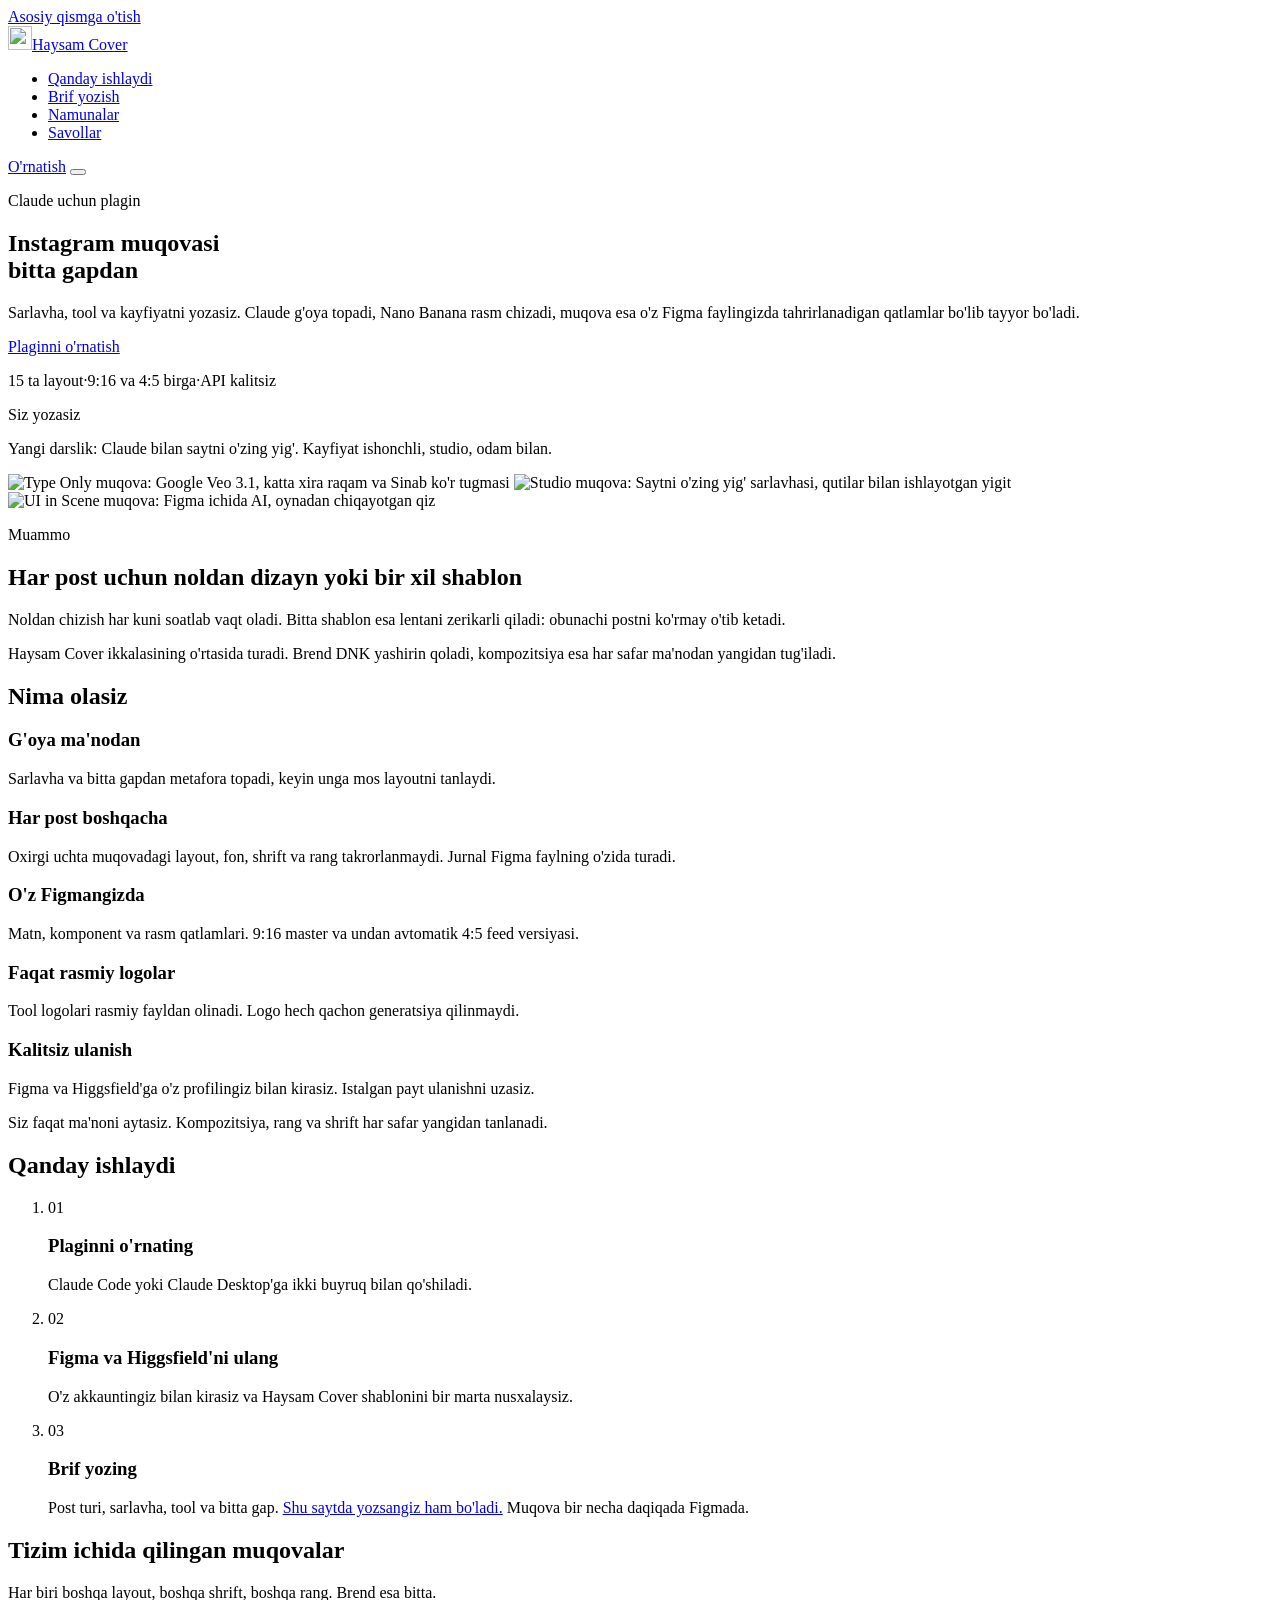
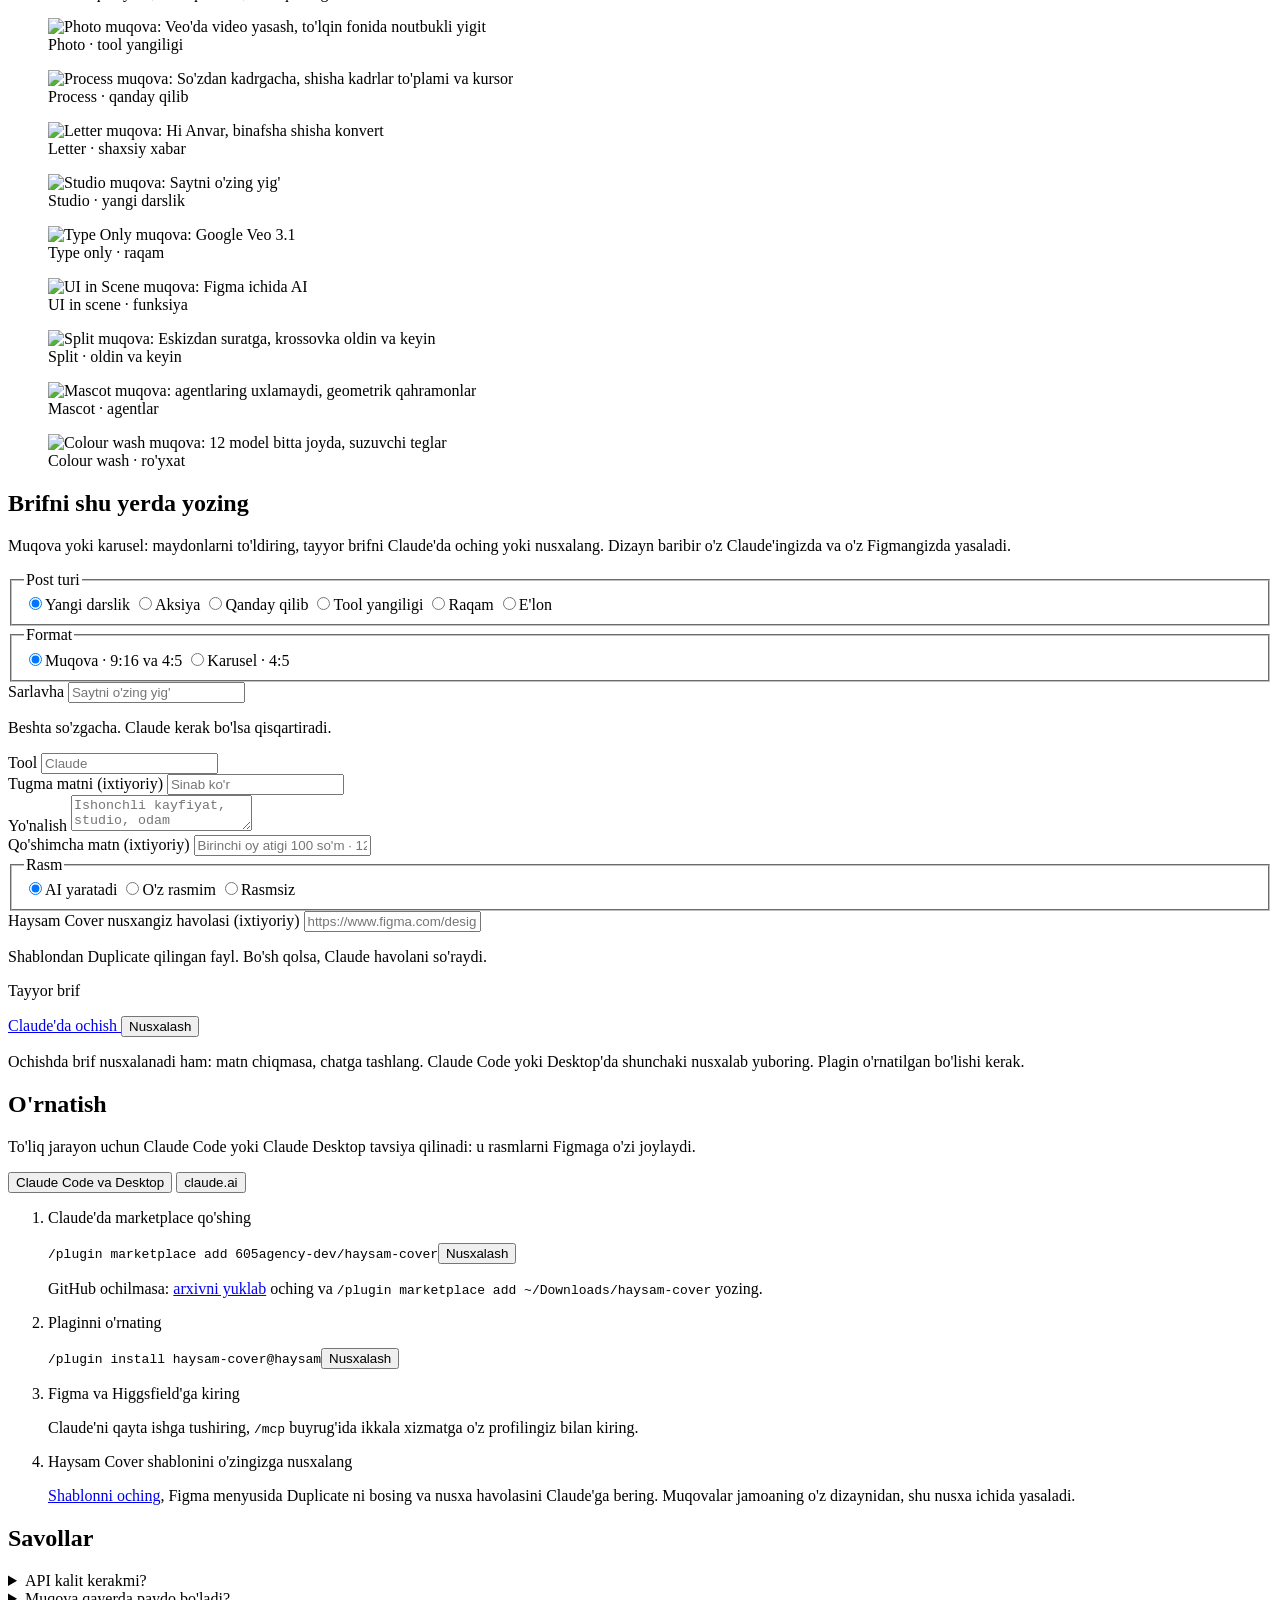
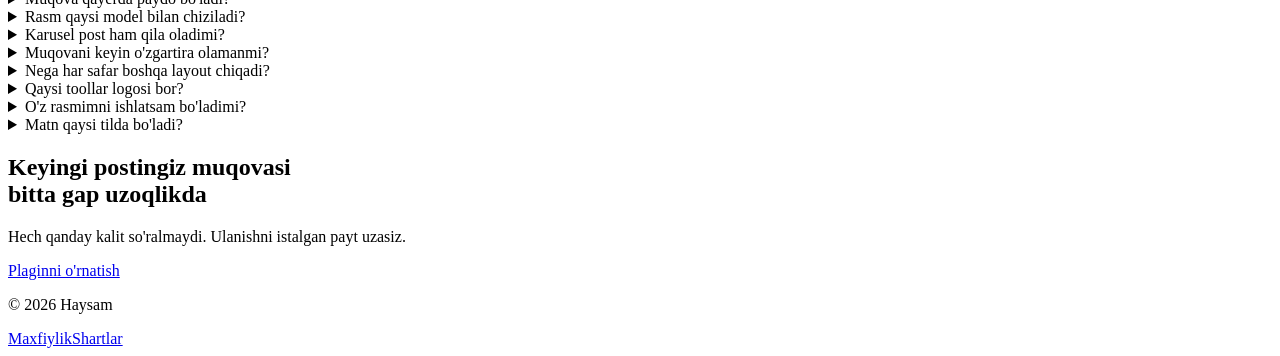
==== commit 1aeb9cde: "Template mode: covers are copies of the COVER SYSTEM components; duplicate-template setup Co-Authore" ====
--- a/web/index.html
+++ b/web/index.html
@@ -19,7 +19,7 @@
 <script type="application/ld+json">
 {"@context":"https://schema.org","@type":"FAQPage","mainEntity":[
 {"@type":"Question","name":"API kalit kerakmi?","acceptedAnswer":{"@type":"Answer","text":"Yo'q. Figma va Higgsfield'ga o'z profilingiz bilan kirasiz. Plagin hech qanday kalit yoki parol so'ramaydi."}},
-{"@type":"Question","name":"Muqova qayerda paydo bo'ladi?","acceptedAnswer":{"@type":"Answer","text":"Faqat siz bergan Figma faylda, Haysam Covers sahifasida. Haysam namuna fayli faqat o'qiladi."}},
+{"@type":"Question","name":"Muqova qayerda paydo bo'ladi?","acceptedAnswer":{"@type":"Answer","text":"Haysam Cover shablonining sizdagi nusxasida, Haysam Covers sahifasida. Muqova jamoaning COVER SYSTEM komponentlaridan olinadi. Asl shablon o'zgarmaydi."}},
 {"@type":"Question","name":"Rasm qaysi model bilan chiziladi?","acceptedAnswer":{"@type":"Answer","text":"Higgsfield'dagi Nano Banana 2 bilan. Kreditlar sizning Higgsfield hisobingizdan yechiladi."}}
 ]}
 </script>
@@ -131,7 +131,7 @@
       <li class="step">
         <span class="step-num caption-3">02</span>
         <h3 class="title-1">Figma va Higgsfield'ni ulang</h3>
-        <p class="body-6">O'z akkauntingiz bilan kirasiz. Claude birinchi muqovada faylga brend kitini qo'yadi.</p>
+        <p class="body-6">O'z akkauntingiz bilan kirasiz va Haysam Cover shablonini bir marta nusxalaysiz.</p>
       </li>
       <li class="step">
         <span class="step-num caption-3">03</span>
@@ -239,9 +239,9 @@
         </fieldset>
 
         <div class="field">
-          <label class="body-4" for="f-figma">Figma fayl havolasi <span class="muted">(ixtiyoriy)</span></label>
+          <label class="body-4" for="f-figma">Haysam Cover nusxangiz havolasi <span class="muted">(ixtiyoriy)</span></label>
           <input class="input body-3" id="f-figma" name="figma" type="url" inputmode="url" placeholder="https://www.figma.com/design/..." autocomplete="off" aria-describedby="f-figma-hint">
-          <p class="caption-2 muted" id="f-figma-hint">Bo'sh qolsa, Claude sizning Figmangizda yangi fayl ochadi.</p>
+          <p class="caption-2 muted" id="f-figma-hint">Shablondan Duplicate qilingan fayl. Bo'sh qolsa, Claude havolani so'raydi.</p>
         </div>
       </form>
 
@@ -284,6 +284,10 @@
             <p class="body-4">Figma va Higgsfield'ga kiring</p>
             <p class="body-6 muted">Claude'ni qayta ishga tushiring, <code class="inline">/mcp</code> buyrug'ida ikkala xizmatga o'z profilingiz bilan kiring.</p>
           </li>
+          <li>
+            <p class="body-4">Haysam Cover shablonini o'zingizga nusxalang</p>
+            <p class="body-6 muted"><a href="https://www.figma.com/design/5fwBVBqshynrcOhdDIfAKI" target="_blank" rel="noopener">Shablonni oching</a>, Figma menyusida Duplicate ni bosing va nusxa havolasini Claude'ga bering. Muqovalar jamoaning o'z dizaynidan, shu nusxa ichida yasaladi.</p>
+          </li>
         </ol>
       </div>
 
@@ -296,6 +300,10 @@
           <li>
             <p class="body-4">Settings → Capabilities → Skills bo'limida yuklang</p>
             <p class="body-6 muted">Arxivni ochmasdan o'zini yuklang.</p>
+          </li>
+          <li>
+            <p class="body-4">Haysam Cover shablonini o'zingizga nusxalang</p>
+            <p class="body-6 muted"><a href="https://www.figma.com/design/5fwBVBqshynrcOhdDIfAKI" target="_blank" rel="noopener">Shablonni oching</a> va Figma menyusida Duplicate ni bosing.</p>
           </li>
           <li>
             <p class="body-4">Connectors'da Figma va Higgsfield'ni ulang</p>
@@ -311,7 +319,7 @@
     <h2 class="heading-3 section-title" id="savol-title">Savollar</h2>
     <div class="faq">
       <details><summary class="title-2">API kalit kerakmi?</summary><p class="body-6">Yo'q. Figma va Higgsfield'ga o'z profilingiz bilan kirasiz. Plagin hech qanday kalit yoki parol so'ramaydi.</p></details>
-      <details><summary class="title-2">Muqova qayerda paydo bo'ladi?</summary><p class="body-6">Faqat siz bergan Figma faylda, Haysam Covers sahifasida. Fayl bo'lmasa, Claude sizning draftlaringizda yangisini ochadi. Haysam namuna fayli faqat o'qiladi.</p></details>
+      <details><summary class="title-2">Muqova qayerda paydo bo'ladi?</summary><p class="body-6">Shablonning sizdagi nusxasida, Haysam Covers sahifasida. Muqova jamoa chizgan COVER SYSTEM komponentlaridan olinadi, faqat matn, rasm va logo almashadi. Asl shablon hech qachon o'zgarmaydi.</p></details>
       <details><summary class="title-2">Rasm qaysi model bilan chiziladi?</summary><p class="body-6">Higgsfield'dagi Nano Banana 2 bilan. Kreditlar sizning Higgsfield hisobingizdan yechiladi. Video faqat siz alohida so'rasangiz qilinadi.</p></details>
       <details><summary class="title-2">Karusel post ham qila oladimi?</summary><p class="body-6">Ha. Formatda Karuselni tanlab, sahifalar sonini va har sahifa matnini yozasiz. Har sahifa 4:5, rasmli, pastida sahifa raqami bilan; barcha sahifalar bitta uslubda chiqadi.</p></details>
       <details><summary class="title-2">Muqovani keyin o'zgartira olamanmi?</summary><p class="body-6">Ha. Hammasi oddiy Figma qatlamlari: matnni tahrirlaysiz, rasmni almashtirasiz, tugma rangini o'zgartirasiz. 4:5 versiya 9:16 masterdan yangilanadi.</p></details>
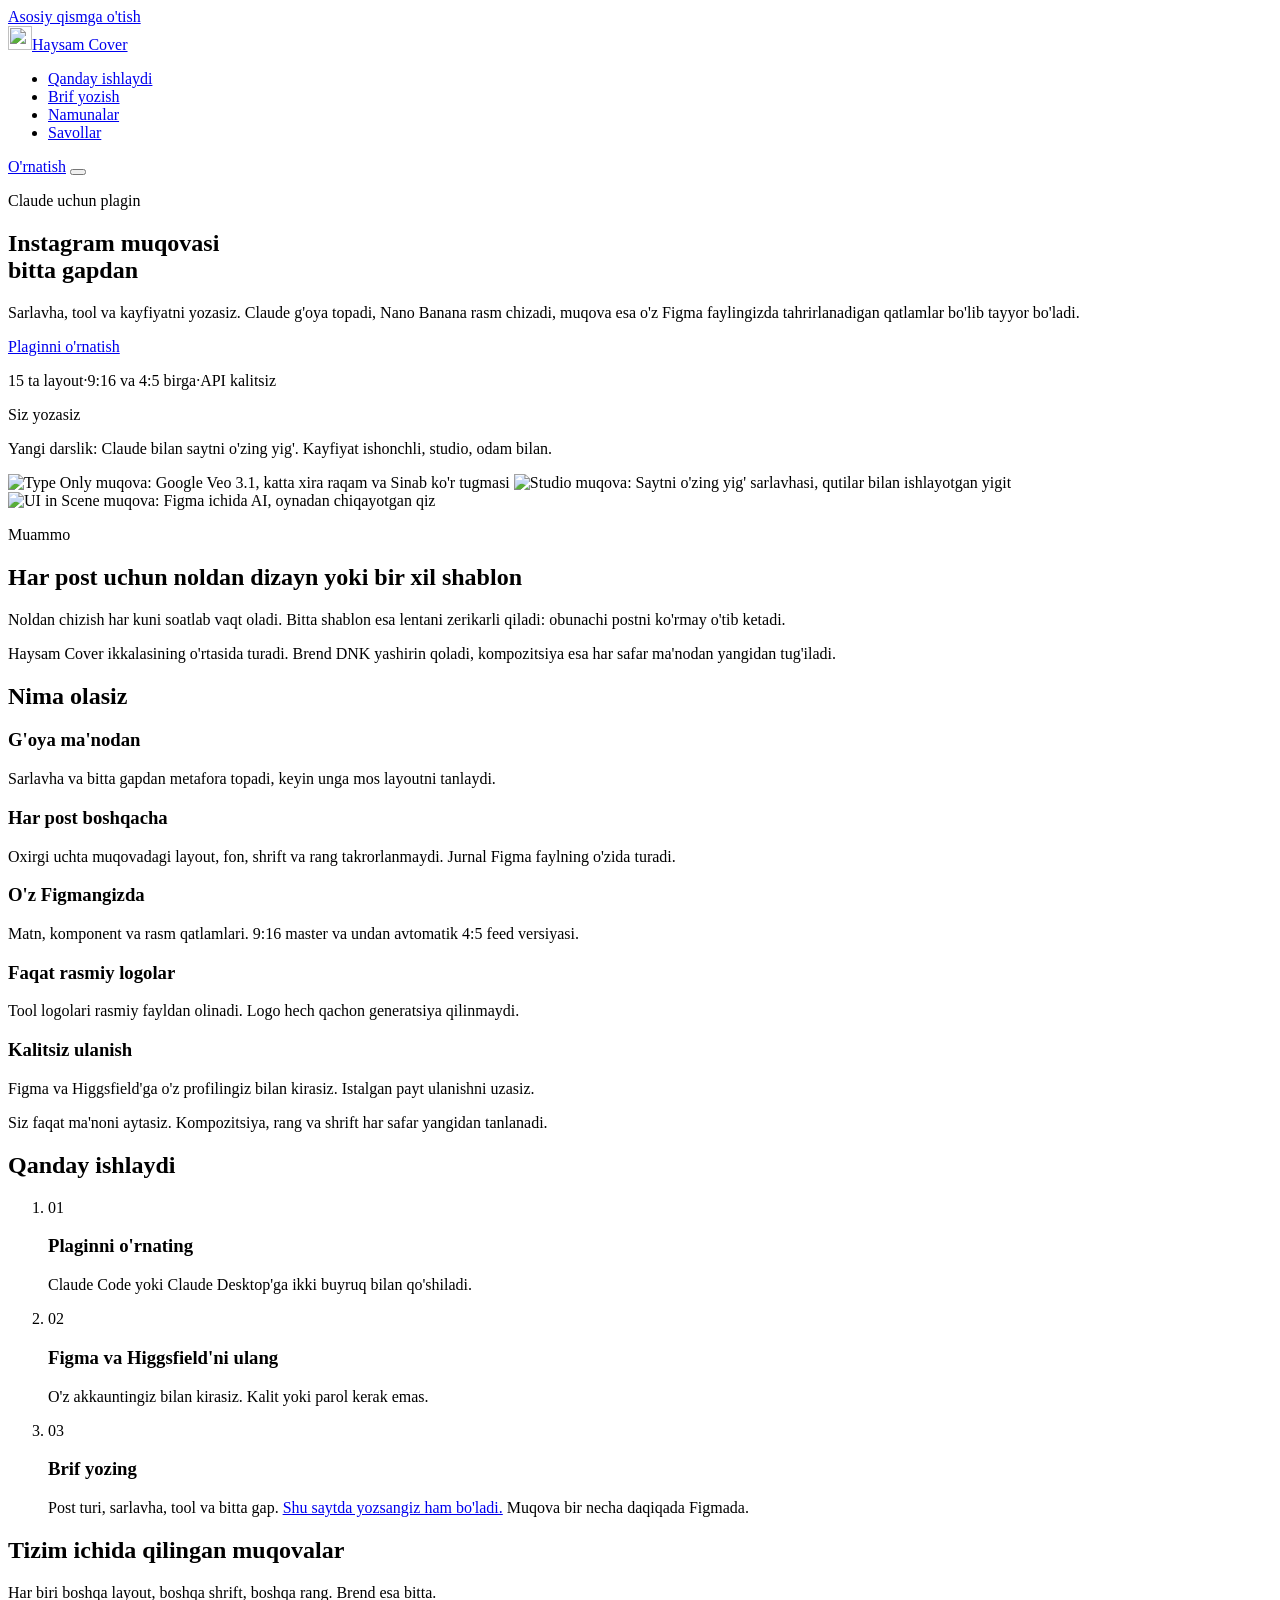
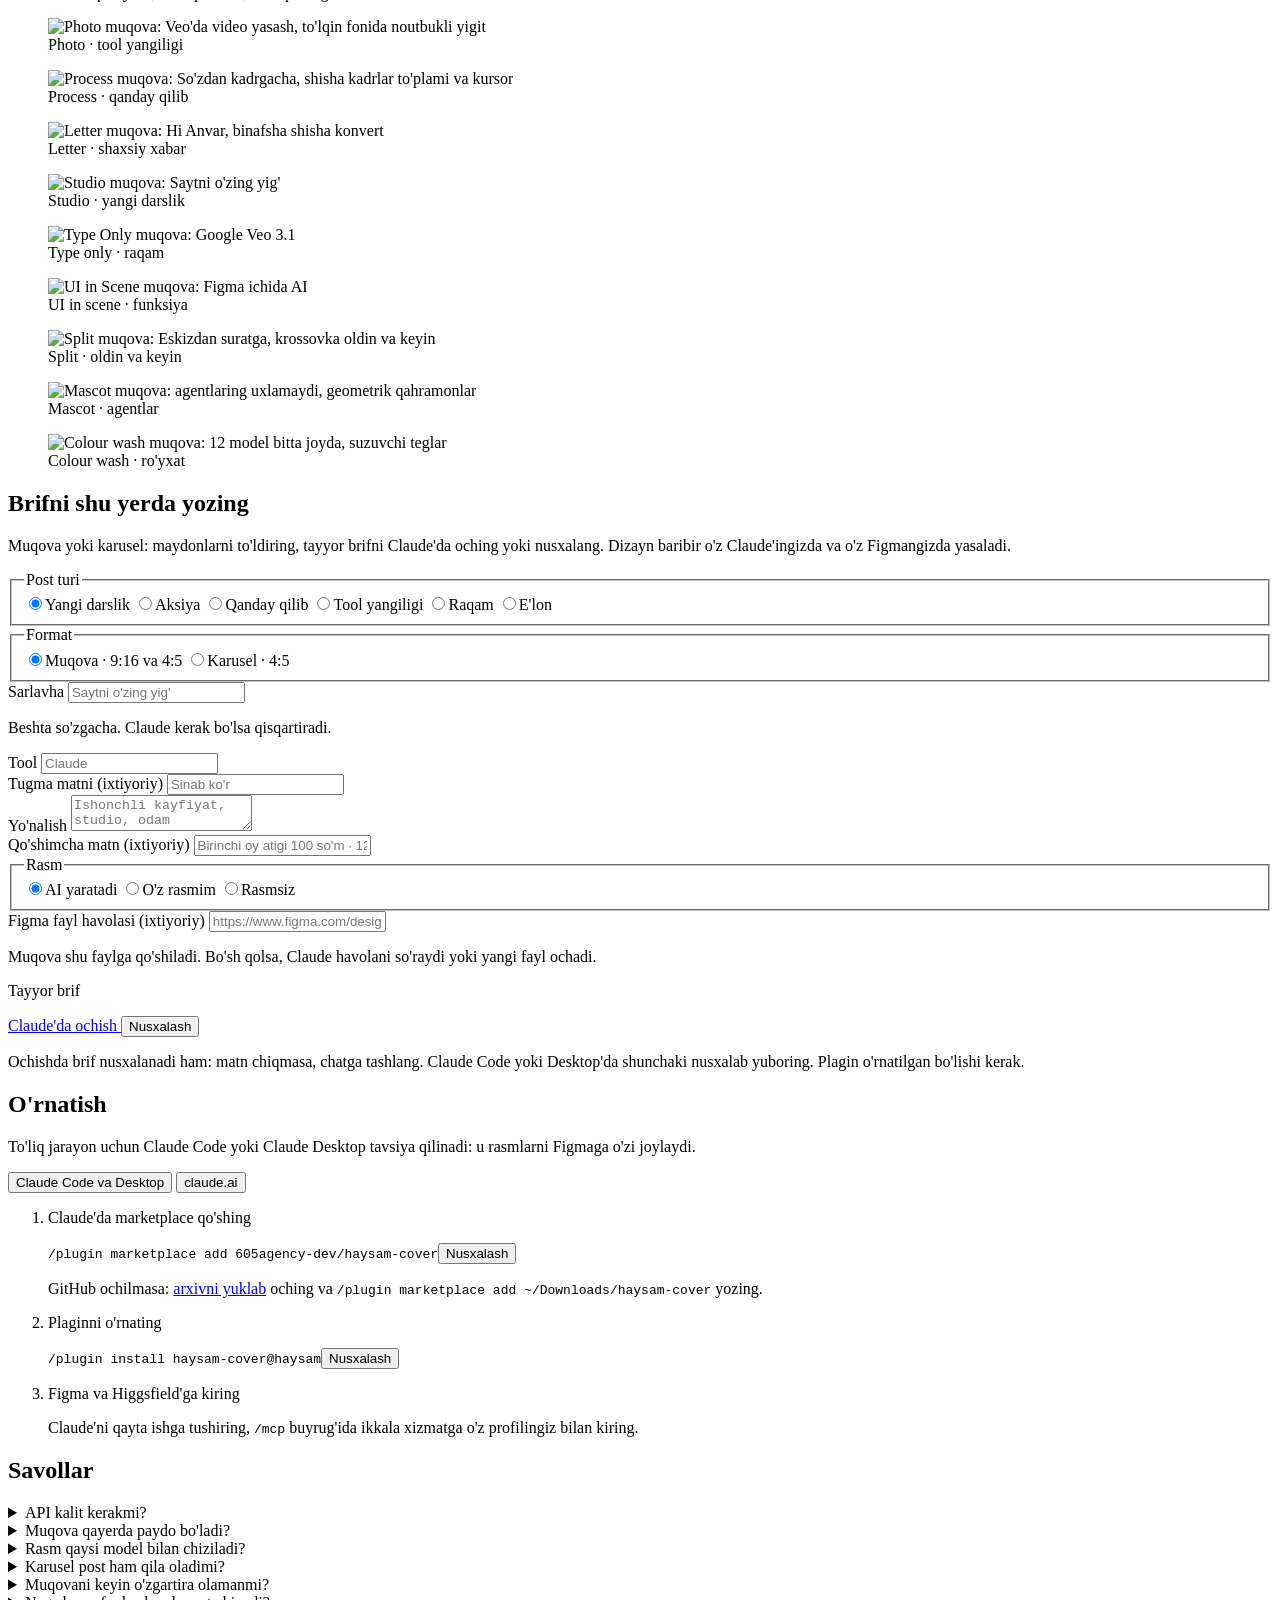
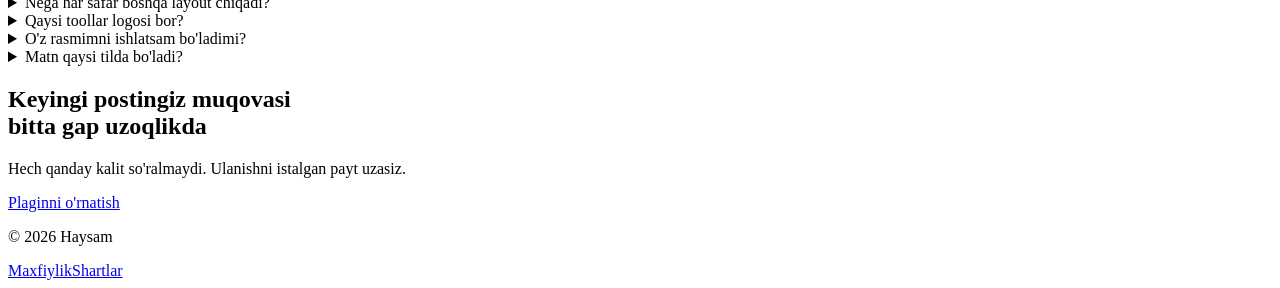
==== commit e5b721b7: "Free composition by default, archetypes reference, image-owned palette, no lime - Templates become a" ====
--- a/web/index.html
+++ b/web/index.html
@@ -19,7 +19,7 @@
 <script type="application/ld+json">
 {"@context":"https://schema.org","@type":"FAQPage","mainEntity":[
 {"@type":"Question","name":"API kalit kerakmi?","acceptedAnswer":{"@type":"Answer","text":"Yo'q. Figma va Higgsfield'ga o'z profilingiz bilan kirasiz. Plagin hech qanday kalit yoki parol so'ramaydi."}},
-{"@type":"Question","name":"Muqova qayerda paydo bo'ladi?","acceptedAnswer":{"@type":"Answer","text":"Haysam Cover shablonining sizdagi nusxasida, Haysam Covers sahifasida. Muqova jamoaning COVER SYSTEM komponentlaridan olinadi. Asl shablon o'zgarmaydi."}},
+{"@type":"Question","name":"Muqova qayerda paydo bo'ladi?","acceptedAnswer":{"@type":"Answer","text":"O'zingiz bergan Figma faylda, Haysam Covers sahifasida. Claude jamoaning Haysam Cover faylidagi namunalarni ko'rib, har safar yangi kompozitsiya o'ylaydi. Asl fayl o'zgarmaydi."}},
 {"@type":"Question","name":"Rasm qaysi model bilan chiziladi?","acceptedAnswer":{"@type":"Answer","text":"Higgsfield'dagi Nano Banana 2 bilan. Kreditlar sizning Higgsfield hisobingizdan yechiladi."}}
 ]}
 </script>
@@ -131,7 +131,7 @@
       <li class="step">
         <span class="step-num caption-3">02</span>
         <h3 class="title-1">Figma va Higgsfield'ni ulang</h3>
-        <p class="body-6">O'z akkauntingiz bilan kirasiz va Haysam Cover shablonini bir marta nusxalaysiz.</p>
+        <p class="body-6">O'z akkauntingiz bilan kirasiz. Kalit yoki parol kerak emas.</p>
       </li>
       <li class="step">
         <span class="step-num caption-3">03</span>
@@ -239,9 +239,9 @@
         </fieldset>
 
         <div class="field">
-          <label class="body-4" for="f-figma">Haysam Cover nusxangiz havolasi <span class="muted">(ixtiyoriy)</span></label>
+          <label class="body-4" for="f-figma">Figma fayl havolasi <span class="muted">(ixtiyoriy)</span></label>
           <input class="input body-3" id="f-figma" name="figma" type="url" inputmode="url" placeholder="https://www.figma.com/design/..." autocomplete="off" aria-describedby="f-figma-hint">
-          <p class="caption-2 muted" id="f-figma-hint">Shablondan Duplicate qilingan fayl. Bo'sh qolsa, Claude havolani so'raydi.</p>
+          <p class="caption-2 muted" id="f-figma-hint">Muqova shu faylga qo'shiladi. Bo'sh qolsa, Claude havolani so'raydi yoki yangi fayl ochadi.</p>
         </div>
       </form>
 
@@ -284,10 +284,6 @@
             <p class="body-4">Figma va Higgsfield'ga kiring</p>
             <p class="body-6 muted">Claude'ni qayta ishga tushiring, <code class="inline">/mcp</code> buyrug'ida ikkala xizmatga o'z profilingiz bilan kiring.</p>
           </li>
-          <li>
-            <p class="body-4">Haysam Cover shablonini o'zingizga nusxalang</p>
-            <p class="body-6 muted"><a href="https://www.figma.com/design/5fwBVBqshynrcOhdDIfAKI" target="_blank" rel="noopener">Shablonni oching</a>, Figma menyusida Duplicate ni bosing va nusxa havolasini Claude'ga bering. Muqovalar jamoaning o'z dizaynidan, shu nusxa ichida yasaladi.</p>
-          </li>
         </ol>
       </div>
 
@@ -300,10 +296,6 @@
           <li>
             <p class="body-4">Settings → Capabilities → Skills bo'limida yuklang</p>
             <p class="body-6 muted">Arxivni ochmasdan o'zini yuklang.</p>
-          </li>
-          <li>
-            <p class="body-4">Haysam Cover shablonini o'zingizga nusxalang</p>
-            <p class="body-6 muted"><a href="https://www.figma.com/design/5fwBVBqshynrcOhdDIfAKI" target="_blank" rel="noopener">Shablonni oching</a> va Figma menyusida Duplicate ni bosing.</p>
           </li>
           <li>
             <p class="body-4">Connectors'da Figma va Higgsfield'ni ulang</p>
@@ -319,7 +311,7 @@
     <h2 class="heading-3 section-title" id="savol-title">Savollar</h2>
     <div class="faq">
       <details><summary class="title-2">API kalit kerakmi?</summary><p class="body-6">Yo'q. Figma va Higgsfield'ga o'z profilingiz bilan kirasiz. Plagin hech qanday kalit yoki parol so'ramaydi.</p></details>
-      <details><summary class="title-2">Muqova qayerda paydo bo'ladi?</summary><p class="body-6">Shablonning sizdagi nusxasida, Haysam Covers sahifasida. Muqova jamoa chizgan COVER SYSTEM komponentlaridan olinadi, faqat matn, rasm va logo almashadi. Asl shablon hech qachon o'zgarmaydi.</p></details>
+      <details><summary class="title-2">Muqova qayerda paydo bo'ladi?</summary><p class="body-6">O'zingiz bergan Figma faylda, Haysam Covers sahifasida. Claude jamoaning Haysam Cover faylidagi namunalarga qarab, har post uchun yangi kompozitsiya o'ylaydi: shablonga solmaydi, lekin brend bitta bo'lib qoladi. Asl fayl hech qachon o'zgarmaydi.</p></details>
       <details><summary class="title-2">Rasm qaysi model bilan chiziladi?</summary><p class="body-6">Higgsfield'dagi Nano Banana 2 bilan. Kreditlar sizning Higgsfield hisobingizdan yechiladi. Video faqat siz alohida so'rasangiz qilinadi.</p></details>
       <details><summary class="title-2">Karusel post ham qila oladimi?</summary><p class="body-6">Ha. Formatda Karuselni tanlab, sahifalar sonini va har sahifa matnini yozasiz. Har sahifa 4:5, rasmli, pastida sahifa raqami bilan; barcha sahifalar bitta uslubda chiqadi.</p></details>
       <details><summary class="title-2">Muqovani keyin o'zgartira olamanmi?</summary><p class="body-6">Ha. Hammasi oddiy Figma qatlamlari: matnni tahrirlaysiz, rasmni almashtirasiz, tugma rangini o'zgartirasiz. 4:5 versiya 9:16 masterdan yangilanadi.</p></details>
